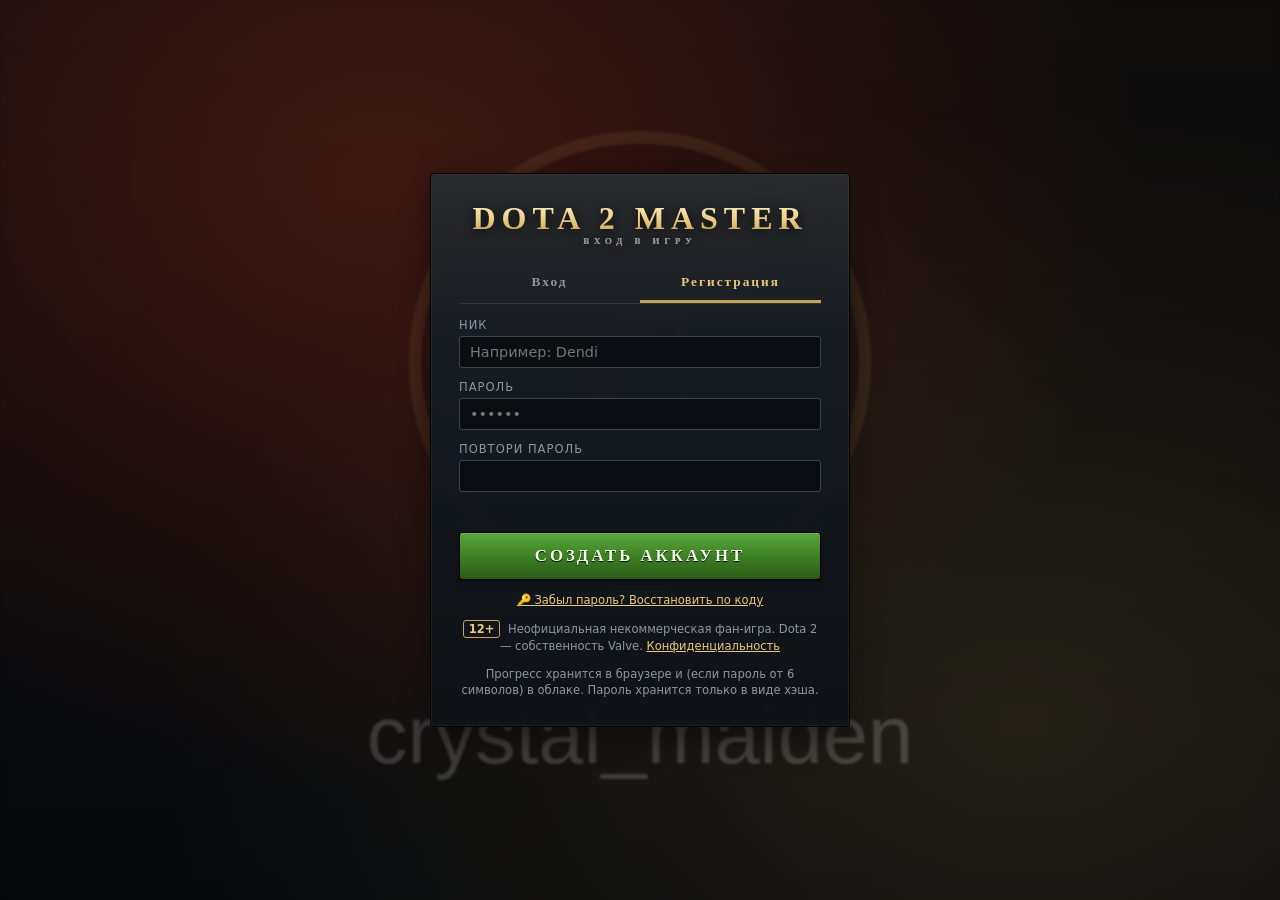
==== index.html @ 72a2ddfe "Add files via upload" ====
<!DOCTYPE html>
<html lang="ru">
<head>
<meta charset="UTF-8">
<meta name="viewport" content="width=device-width, initial-scale=1.0, viewport-fit=cover">
<meta name="referrer" content="no-referrer">
<meta http-equiv="Content-Security-Policy" content="default-src 'self'; script-src 'self'; style-src 'self' 'unsafe-inline' https://fonts.googleapis.com; font-src 'self' https://fonts.gstatic.com data:; img-src 'self' data: blob: https:; media-src 'self' data: blob: https:; connect-src 'self' https://*.googleapis.com https://*.firebasedatabase.app https://*.firebaseio.com; frame-src https://open.spotify.com; worker-src 'self'; manifest-src 'self'; base-uri 'self'; form-action 'self'; object-src 'none'">
<title>Dota 2 Master — фан-игра по Dota 2: герои, арена, слоты, PvP</title>
<meta name="description" content="Бесплатная браузерная фан-игра по Dota 2: прокачивай героев на рулетке, собирай скины и снаряжение, проходи арену из 100 уровней, сражайся в PvP и выполняй задания сезона. Без доната.">
<meta name="theme-color" content="#0b0e12">
<meta name="color-scheme" content="dark">
<link rel="icon" type="image/svg+xml" href="favicon.svg">
<link rel="icon" type="image/png" sizes="32x32" href="favicon-32.png">
<link rel="icon" type="image/png" sizes="192x192" href="icon-192.png">
<link rel="apple-touch-icon" href="icon-192.png">
<link rel="canonical" href="https://dota2masterr.github.io/dota2-master/">
<meta property="og:type" content="website">
<meta property="og:site_name" content="Dota 2 Master">
<meta property="og:title" content="Dota 2 Master — фан-игра по Dota 2">
<meta property="og:description" content="Герои, арена на 100 уровней, слоты, Invoker Game, PvP и сезоны. Бесплатно, прямо в браузере.">
<meta property="og:image" content="https://dota2masterr.github.io/dota2-master/og-image.png">
<meta property="og:image:width" content="1200">
<meta property="og:image:height" content="630">
<meta property="og:url" content="https://dota2masterr.github.io/dota2-master/">
<meta property="og:locale" content="ru_RU">
<meta name="twitter:card" content="summary_large_image">
<meta name="twitter:image" content="https://dota2masterr.github.io/dota2-master/og-image.png">
<link rel="preconnect" href="https://fonts.googleapis.com">
<link href="https://fonts.googleapis.com/css2?family=Cinzel:wght@500;700;900&family=Roboto+Condensed:wght@400;500;700&display=swap" rel="stylesheet">
<link rel="stylesheet" href="css/style.css">
</head>
<body data-tab="home">

<!-- ============ AUTH ============ -->
<div class="auth" id="auth">
  <div class="auth-heroes" id="auth-heroes"></div>
  <div class="auth-box panel">
    <div class="logo-big"><div class="logo-text">DOTA 2 MASTER<small>ВХОД В ИГРУ</small></div></div>
    <div class="auth-tabs">
      <button id="at-login" class="active" data-click="authMode('login')">Вход</button>
      <button id="at-reg" data-click="authMode('register')">Регистрация</button>
    </div>
    <form data-submit="authSubmit(event)">
      <div class="field"><label>Ник</label><input type="text" id="auth-nick" maxlength="20" autocomplete="username" placeholder="Например: Dendi"></div>
      <div class="field"><label>Пароль</label><input type="password" id="auth-pass" maxlength="64" autocomplete="current-password" placeholder="••••••"></div>
      <div class="field" id="auth-pass2-f" style="display:none"><label>Повтори пароль</label><input type="password" id="auth-pass2" maxlength="64" autocomplete="new-password"></div>
      <div class="auth-err" id="auth-err"></div>
      <button class="btn green big" style="width:100%" type="submit" id="auth-btn">ИГРАТЬ</button>
    </form>
    <div class="auth-note" id="auth-accounts"></div>
    <div class="auth-note"><a href="#" data-click="openRecovery()">🔑 Забыл пароль? Восстановить по коду</a></div>
    <div class="auth-note"><span class="age">12+</span> Неофициальная некоммерческая фан-игра. Dota 2 — собственность Valve. <a href="privacy.html" target="_blank" rel="noopener">Конфиденциальность</a></div>
    <div class="auth-note">Прогресс хранится в браузере и (если пароль от 6 символов) в облаке. Пароль хранится только в виде хэша.</div>
  </div>
</div>

<!-- ============ TOP NAV ============ -->
<div class="topnav">
  <div class="wrap">
    <div class="logo" data-click="switchTab('home')"><div class="logo-mark">D</div><div class="logo-text">DOTA 2 MASTER<small>FAN GAME</small></div></div>
    <nav class="nav" id="nav">
      <button data-tab="home" data-click="switchTab('home')">Главная</button>
      <button data-tab="heroes" data-click="switchTab('heroes')">Герои</button>
      <button data-tab="slots" data-click="switchTab('slots')">Слоты</button>
      <button data-tab="collection" data-click="switchTab('collection')">Арсенал</button>
      <button data-tab="upgrade" data-click="switchTab('upgrade')">Апгрейдер</button>
      <button data-tab="arena" data-click="switchTab('arena')">Арена</button>
      <button data-tab="rogue" data-click="switchTab('rogue')">Путь Древнего</button>
      <button data-tab="invoker" data-click="switchTab('invoker')">Invoker Game</button>
      <button data-tab="quests" data-click="switchTab('quests')">Задания</button>
      <button data-tab="chests" data-click="switchTab('chests')">Сундуки</button>
      <button data-tab="games" data-click="switchTab('games')">Мини-игры</button>
      <button data-tab="online" data-click="switchTab('online')">Онлайн</button>
    </nav>
    <div class="userbox">
      <div class="cur-chip" title="Кристаллы" id="gems-chip"></div>
      <div class="profile-chip" data-click="openProfile()" title="Профиль">
        <img id="pc-img" alt="">
        <div><div class="nick" id="pc-nick">—</div><div class="lvl" id="pc-sub">профиль</div></div>
      </div>
    </div>
  </div>
</div>
<div class="subbar">
  <div class="wrap">
    <div class="stat">⚔ Сила стака <b id="st-stack">0</b></div>
    <div class="stat">Σ Сила всех <b id="st-power">0</b></div>
    <div class="stat">🎨 Предметов <b id="st-items">0</b></div>
    <div class="stat">🎰 Круток <b id="st-spins">0</b></div>
    <div class="stat">🏟 Арена <b id="st-arena">1</b>/100</div>
    <div class="spacer"></div>
    <button class="btn gold sm" id="free-btn" data-click="freeGems()">+500</button>
    <div class="seg" title="Скорость анимаций"><button id="spd-slow" data-click="setSpeed('slow')">🐢 Медленно</button><button id="spd-fast" data-click="setSpeed('fast')">⚡ Быстро</button></div>
    <button class="btn ghost sm" data-click="upgradeAll()" title="Все герои +1 уровень">⬆ Улучшить всех</button>
    <button class="btn ghost sm" data-click="refreshUI()" title="Обновить">🔄</button>
    <button class="btn ghost sm" id="install-btn" style="display:none" data-click="installApp()" title="Установить как приложение">📱</button>
    <button class="btn ghost sm" data-click="openSettings()" title="Настройки">⚙</button>
  </div>
</div>

<div class="wrap">
<!-- ============ HOME ============ -->
<section class="tab" id="tab-home">
  <div id="hod-home"></div>
  <div class="hero-banner">
    <div class="bg-heroes" id="home-heroes"></div>
    <div class="txt">
      <h1>DOTA 2 MASTER</h1>
      <p>Качай героев на рулетке, выбивай скины и снаряжение в четырёх слот-машинах, улучшай предметы и проведи свою команду через <b>100 уровней арены</b> — от верхнего лайна до мида.</p>
      <button class="btn green big" data-click="switchTab('arena')">В БОЙ</button>
      <button class="btn ghost" style="margin-left:6px" data-click="switchTab('heroes')">Герои</button>
    </div>
  </div>
  <div class="home-grid">
    <div class="panel home-card" data-click="switchTab('heroes')"><div class="ic">🎯</div><h3>Герои</h3><p>Рулетка улучшений. Чем выше уровень героя — тем дороже крутка.</p></div>
    <div class="panel home-card" data-click="switchTab('slots')"><div class="ic">🎰</div><h3>Слоты</h3><p>Immortal Slot 3, Arcana Slot 5, Cosmetic Slot 3 и Cosmetic Slot 5.</p></div>
    <div class="panel home-card" data-click="switchTab('collection')"><div class="ic">🎨</div><h3>Арсенал</h3><p>Скины и снаряжение с wiki.cs.money. Сортировка, продажа, экипировка.</p></div>
    <div class="panel home-card" data-click="switchTab('upgrade')"><div class="ic">🔧</div><h3>Апгрейдер</h3><p>Рискни предметом ради редкости выше. Доноры повышают шанс.</p></div>
    <div class="panel home-card" data-click="switchTab('arena')"><div class="ic">⚔️</div><h3>Арена</h3><p>All Pick: главный герой + 4 сильнейших. Цепочки волн, 4 локации.</p></div>
    <div class="panel home-card" data-click="switchTab('quests')"><div class="ic">📜</div><h3>Задания</h3><p>Ежедневные задания, награда за вход и 25 достижений.</p></div>
    <div class="panel home-card" data-click="switchTab('invoker')"><div class="ic">🔮</div><h3>Invoker Game</h3><p>Quas · Wex · Exort. Собери 10 заклинаний на скорость.</p></div>
  </div>
  <div class="sec-title">Профиль</div>
  <div class="panel panel-b" id="home-profile"></div>
  <div class="sec-title">Статистика</div>
  <div class="panel panel-b" id="home-stats"></div>
</section>

<!-- ============ HEROES ============ -->
<section class="tab" id="tab-heroes">
  <div class="heroes-layout">
    <div class="panel">
      <div class="panel-h"><h2>Выбери героя</h2><span class="muted" id="hero-count" style="font-size:.8rem"></span></div>
      <div class="panel-b">
        <div id="hod-heroes"></div>
        <div class="attr-filter" id="attr-filter"></div>
        <div class="heroes-scroll" id="heroes-list"></div>
      </div>
    </div>
    <div class="panel roulette-panel">
      <div class="panel-h" style="width:calc(100% + 32px);margin:-16px -16px 10px"><h2>Рулетка улучшений</h2></div>
      <div class="sel-preview" id="sel-preview"><div class="muted" style="width:100%">Выбери героя слева</div></div>
      <div class="wheel-wrap" id="hero-wheel"></div>
      <div class="batch">Круток подряд:
        <select id="spin-count"><option value="1">1</option><option value="3">3</option><option value="5">5</option><option value="10">10</option></select>
      </div>
      <button class="btn green big" id="spin-btn" disabled data-click="spinHero()">КРУТИТЬ</button>
      <div class="cost-line">Цена крутки: <b id="spin-cost">—</b> · <span id="spin-status">или <kbd>Пробел</kbd></span></div>
      <div class="log" id="hero-log"></div>
    </div>
  </div>
</section>

<!-- ============ SLOTS ============ -->
<section class="tab" id="tab-slots">
  <div class="cur-warn">🎮 Ставки, слоты и сундуки — только на игровую валюту. Кристаллы нельзя купить за деньги или вывести. <b>12+</b></div>
  <div class="subtabs" id="slot-subtabs"></div>
  <div id="slot-machine-host"></div>
</section>

<!-- ============ COLLECTION ============ -->
<section class="tab" id="tab-collection">
  <div class="coll-stats">
    <div class="panel cstat"><div class="n" id="c-total">0</div><div class="l">Всего предметов</div></div>
    <div class="panel cstat"><div class="n" id="c-skins">0</div><div class="l">Скинов</div></div>
    <div class="panel cstat"><div class="n" id="c-eq">0</div><div class="l">Снаряжения</div></div>
    <div class="panel cstat"><div class="n" id="c-arcana" style="color:#ade55c">0</div><div class="l">Arcana</div></div>
    <div class="panel cstat"><div class="n" id="c-value">0</div><div class="l">Стоимость</div></div>
  </div>
  <div class="sec-title">Экипировка героя <span class="muted" style="font-size:.7rem;letter-spacing:0;text-transform:none;font-family:'Roboto Condensed'">снаряжение надевается только на своего героя</span></div>
  <div class="panel panel-b" id="loadout-box"></div>
  <div class="panel toolbar coll-eq-tools"><button class="btn gold sm" data-click="equipBestAll()">⚡ Надеть лучшее всем</button><label class="chk"><input type="checkbox" id="auto-eq" data-change="toggleAutoEquip(this)"> Надевать новое автоматически</label></div>
  <div class="panel toolbar">
    <label>Тип</label>
    <div class="seg" id="f-type"><button data-v="all" class="active">Все</button><button data-v="skin">Скины</button><button data-v="eq">Снаряжение</button></div>
    <label>Сортировка</label>
    <select id="f-sort">
      <option value="rdesc">По редкости ↓</option><option value="rasc">По редкости ↑</option>
      <option value="type">По типу</option><option value="new">Сначала новые</option><option value="hero">По герою</option><option value="name">По названию</option>
    </select>
    <label>Слот</label>
    <select id="f-slot"></select>
    <label>Герой</label>
    <select id="f-equip-hero" style="max-width:170px"></select>
    <label class="chk"><input type="checkbox" id="f-hero-only"> только его предметы</label>
    <div class="spacer"></div>
    <button class="btn sm" data-click="sellVisible()">Продать видимые</button>
    <button class="btn red sm" data-click="sellCommons()">Продать Common</button>
  </div>
  <div class="chips" id="f-rarity" style="margin-bottom:10px"></div>
  <div class="inv-grid" id="inv-grid"></div>
  <div class="empty" id="inv-empty">Пусто. Крути слоты и рулетку, проходи арену!</div>
</section>

<!-- ============ UPGRADER ============ -->
<section class="tab" id="tab-upgrade">
  <p class="muted" style="text-align:center;margin-bottom:12px">Выбери <b style="color:var(--gold2)">основной предмет</b> и до 4 <b>доноров</b> (Shift+клик) — доноры сгорают и повышают шанс. <span style="color:var(--danger)">При провале основной предмет уничтожается.</span></p>
  <div class="ug-layout">
    <div class="panel panel-b">
      <h3 class="cinzel" style="color:var(--gold2);letter-spacing:2px;margin-bottom:8px">Основной предмет</h3>
      <div class="slotbox" id="ug-main"><span>Кликни предмет в инвентаре ниже</span></div>
      <h3 class="cinzel" style="color:var(--gold2);letter-spacing:2px;margin:12px 0 4px">Доноры <span class="muted" style="font-size:.75rem">(макс. 4)</span></h3>
      <div class="fuel-row" id="ug-fuel"></div>
      <div class="ug-stats"><div>Шанс<b id="ug-chance">—</b></div><div>Цена<b id="ug-cost">—</b></div><div>Результат<b id="ug-next">—</b></div></div>
      <button class="btn green big" id="ug-btn" style="width:100%;margin-top:12px" disabled data-click="spinUpgrade()">АПГРЕЙД</button>
      <button class="btn ghost" style="width:100%;margin-top:6px" data-click="clearUpgrade()">Очистить</button>
    </div>
    <div class="panel panel-b" style="text-align:center">
      <h3 class="cinzel" style="color:var(--gold2);letter-spacing:2px">Колесо апгрейда</h3>
      <div class="wheel-wrap small" id="ug-wheel"></div>
      <div class="ug-result" id="ug-result">Выбери предмет</div>
    </div>
  </div>
  <div class="sec-title">Инвентарь <span class="muted" style="font-size:.7rem;letter-spacing:0;text-transform:none;font-family:'Roboto Condensed'">клик — основной · Shift+клик — донор</span></div>
  <div class="chips" id="ug-filter" style="margin-bottom:8px"></div>
  <div class="inv-grid" id="ug-grid"></div>
</section>

<!-- ============ ARENA ============ -->
<section class="tab" id="tab-arena">
  <div class="arena-top">
    <div class="panel allpick">
      <div class="allpick-head"><span class="rad">THE RADIANT</span><span class="ap">ALL PICK</span><span class="dir">THE DIRE</span></div>
      <div class="pick-row" id="pick-row"></div>
      <div class="pick-ctrl">
        <label class="muted" style="font-size:.8rem">Главный герой:</label>
        <select id="main-hero" style="max-width:220px" data-change="setMainHero(this.value)"></select>
        <button class="btn sm gold" data-click="openStackPicker()">🧩 Свой стак</button>
        <div class="spacer" style="flex:1"></div>
        <div>Сила стака: <span class="stack-power" id="stack-power">0</span></div>
      </div>
      <div class="muted" style="font-size:.75rem;padding:0 12px 12px">Команда = главный герой + 4 самых сильных, или твой собственный стак (кнопка «Свой стак» или нажми на героя). В бою учитывается только мощь этих пятерых.</div>
    </div>
    <div class="panel panel-b">
      <div class="loc-tabs" id="loc-tabs"></div>
      <div class="levels-grid" id="levels-grid"></div>
    </div>
  </div>
  <div class="panel level-info" id="level-info"></div>
  <div class="arena-extra">
    <div class="panel"><div class="panel-h"><h3>Лавка · предметы главного героя</h3></div><div class="panel-b" id="shop-box"></div></div>
    <div>
      <div class="panel" style="margin-bottom:14px"><div class="panel-h"><h3>Рошан</h3></div><div class="panel-b" id="roshan-box"></div></div>
      <div class="panel" style="margin-bottom:14px"><div class="panel-h"><h3>🤝 Пати-боссы (кооп вдвоём)</h3></div><div class="panel-b" id="coop-box"></div></div>
      <div class="panel" style="margin-bottom:14px"><div class="panel-h"><h3>Файты</h3></div><div class="panel-b" id="fights-box"></div></div>
      <div class="panel"><div class="panel-h"><h3>Синергии стака</h3></div><div class="panel-b" id="syn-box"></div></div>
    </div>
  </div>
  <div class="sec-title">Журнал боёв</div>
  <div class="panel panel-b log" id="arena-log" style="max-height:180px;margin:0"></div>
</section>

<!-- ============ INVOKER ============ -->
<section class="tab" id="tab-invoker">
  <div class="inv-wrap">
    <div class="panel panel-b">
      <div style="display:flex;justify-content:space-between;align-items:center;flex-wrap:wrap;gap:8px;margin-bottom:12px">
        <div class="seg"><button id="im-tutorial" data-click="invSetMode('tutorial')">Tutorial</button><button id="im-race" data-click="invSetMode('race')">Race</button><button id="im-infinite" data-click="invSetMode('infinite')">Infinite</button><button id="im-survival" data-click="invSetMode('survival')">Выживание</button></div>
        <div style="font-size:.9rem" class="muted">Время <b id="inv-timer" style="color:var(--gold2)">0.00</b>s · Верно <b id="inv-ok" style="color:var(--ok)">0</b> · Ошибки <b id="inv-miss" style="color:var(--danger)">0</b> · Рекорд <b id="inv-best" style="color:#bfe3ff">—</b></div>
      </div>
      <div class="inv-target">
        <div class="muted" style="font-size:.72rem;letter-spacing:2px;text-transform:uppercase">Цель</div>
        <img id="inv-spell-img" alt="">
        <div class="sn" id="inv-spell-name">—</div>
        <div class="muted" id="inv-spell-hint" style="font-size:.85rem">Нажми Start</div>
        <div class="inv-next" id="inv-next"></div>
      </div>
      <div class="orbs"><div class="orb" id="orb0"></div><div class="orb" id="orb1"></div><div class="orb" id="orb2"></div></div>
      <div class="invoked" id="invoked"><div class="slotx"></div><div class="slotx"></div></div>
      <div class="skillbar" id="skillbar"></div>
      <div style="display:flex;justify-content:center;gap:8px;flex-wrap:wrap">
        <button class="btn green" id="inv-start" data-click="invStart()">▶ Start</button>
        <button class="btn" data-click="invClear()">⌫ Очистить сферы</button>
        <button class="btn red" data-click="invStop()">Stop</button>
      </div>
      <div id="inv-feedback" style="text-align:center;min-height:28px;margin-top:10px;font-family:Cinzel;font-weight:700"></div>
      <div class="muted" style="text-align:center;font-size:.75rem">Клавиши <kbd>Q</kbd> <kbd>W</kbd> <kbd>E</kbd> <kbd>R</kbd> · Backspace — очистить · порядок сфер не важен</div>
    </div>
    <div class="sec-title">Рецепты</div>
    <div class="recipes" id="recipes"></div>
  </div>
</section>
<!-- ============ QUESTS ============ -->
<section class="tab" id="tab-quests"><div id="quests-host"></div></section>
<section class="tab" id="tab-chests"><div class="cur-warn">🎮 Ставки, слоты и сундуки — только на игровую валюту. Кристаллы нельзя купить за деньги или вывести. <b>12+</b></div><div id="event-host"></div><div id="chests-host"></div></section>
<section class="tab" id="tab-rogue"><div id="rogue-host"></div></section>
<section class="tab" id="tab-games"><div id="games-host"></div></section>
<section class="tab" id="tab-online"><div id="online-host"></div></section>
</div>

<div class="footer">
  <div class="legal"><span class="age">12+</span> Неофициальная фан-игра. Dota 2 и все связанные материалы — собственность Valve Corporation. Проект некоммерческий.</div>
  <div class="foot-links"><a href="#" data-click="openChangelog()">Что нового</a> · <a href="roadmap.html" target="_blank" rel="noopener">Роадмап</a> · <a href="privacy.html" target="_blank" rel="noopener">Конфиденциальность</a> · <a href="#" data-click="openBugReport()">Сообщить о баге</a> · <span id="app-ver"></span></div>
  <div class="muted" style="font-size:.72rem;margin-top:4px">Картинки: Steam CDN / wiki.cs.money. Если не грузятся — проверь интернет; иначе покажутся заглушки.</div>
</div>

<!-- overlays -->
<div class="hype" id="hype"><div class="ht" id="hype-text">НИШТЯК</div></div>
<div class="modal" id="modal"><div class="mbox panel"><div class="em" id="m-em">🎉</div><h3 id="m-title"></h3><p id="m-desc"></p><div class="btns" id="m-btns"></div></div></div>

<div class="battle" id="battle">
  <div class="bt-box">
    <div class="bt-head"><span style="color:var(--radiant)">RADIANT</span><div class="mid"><span id="bt-title">Уровень 1</span><small id="bt-sub"></small></div><span style="color:var(--dire)">DIRE</span></div>
    <div class="bt-stage" id="bt-stage">
      <div class="ground" id="bt-ground"></div>
      <div class="bt-queue" id="bt-queue"></div>
      <div class="bt-side left" id="bt-left"></div>
      <div class="bt-side right" id="bt-right"></div>
    </div>
    <div class="bt-ctrl" id="bt-ctrl"></div>
    <div class="bt-log" id="bt-log" aria-live="polite"></div>
    <div class="bt-foot"><div class="bt-status" id="bt-status">⚔</div><div class="bt-feed" id="bt-feed"></div><button class="btn sm" id="bt-skip" data-click="battleSkip()">Пропустить ⏩</button></div>
  </div>
</div>

<button class="music-fab" id="music-fab" data-click="toggleMusic()" title="Музыка Dota 2">♫</button>
<div class="music-panel panel" id="music-panel">
  <div class="panel-h"><h3>Саундтрек Dota 2</h3><span class="spacer" style="flex:1"></span><button class="btn ghost sm" data-click="toggleMusic()">✕</button></div>
  <div class="panel-b">
    <div id="music-embed"></div>
    <div class="muted" style="font-size:.72rem;margin-top:6px">The Dota 2 Official Soundtrack — Valve Studio Orchestra. Без входа в Spotify играют 30-секундные фрагменты.</div>
    <div style="display:flex;gap:6px;flex-wrap:wrap;margin-top:8px">
      <a class="btn sm" href="https://open.spotify.com/album/6fpvsv041NQCRMpxAvwgLI" target="_blank" rel="noopener">Spotify</a>
      <a class="btn sm" href="https://valvestudioorchestra.bandcamp.com" target="_blank" rel="noopener">Bandcamp</a>
      <a class="btn sm" href="https://store.steampowered.com/app/1241930/" target="_blank" rel="noopener">Steam</a>
      <label class="btn sm" style="cursor:pointer">Свой MP3<input type="file" accept="audio/*" style="display:none" data-change="playOwnTrack(this)"></label>
    </div>
    <audio id="own-audio" controls loop style="width:100%;margin-top:8px;display:none"></audio>
  </div>
</div>

<!-- Скрипты игры: порядок важен (каждый файл может пользоваться предыдущими). Новые файлы добавляй перед invoker.js -->
<script src="js/errors.js"></script>
<script src="js/version.js"></script>
<script src="js/intro.js"></script>
<script src="js/config.js"></script>
<script src="js/actions.js"></script>
<script src="js/data.js"></script>
<script src="js/data-abilities.js"></script>
<script src="js/data-sets.js"></script>
<script src="js/data-skills.js"></script>
<script src="js/data-talents.js"></script>
<script src="js/core.js"></script>
<script src="js/guard.js"></script>
<script src="js/heroes.js"></script>
<script src="js/skills.js"></script>
<script src="js/slots.js"></script>
<script src="js/collection.js"></script>
<script src="js/battle.js"></script>
<script src="js/arena.js"></script>
<script src="js/quests.js"></script>
<script src="js/arena-extras.js"></script>
<script src="js/fights.js"></script>
<script src="js/meta.js"></script>
<script src="js/textures.js"></script>
<script src="js/minigames.js"></script>
<script src="js/cloud.js"></script>
<script src="js/bots.js"></script>
<script src="js/coop.js"></script>
<script src="js/daily.js"></script>
<script src="js/progression.js"></script>
<script src="js/ui-fx.js"></script>
<script src="js/changelog.js"></script>
<script src="js/account.js"></script>
<script src="js/liveops.js"></script>
<script src="js/social.js"></script>
<script src="js/events.js"></script>
<script src="js/quality.js"></script>
<script src="js/rogue-data.js"></script>
<script src="js/rogue.js"></script>
<script src="js/rogue-ui.js"></script>
<script src="js/tower.js"></script>
<script src="js/tower-live.js"></script>
<script src="js/tower-meta.js"></script>
<script src="js/invoker.js"></script>
</body>
</html>
---- css/style.css ----
:root{
  --bg:#07090c; --panel:#141a21; --panel2:#0e1217; --line:#2a333d; --line2:#3a4552;
  --gold:#c8a45a; --gold2:#e8c77a; --gold3:#8a6d32; --red:#b8321f; --red2:#e0452f;
  --green:#4c9a2a; --green2:#6cc53f; --text:#dfe6ec; --muted:#8a96a3; --danger:#e05a4a; --ok:#7ad35a;
  --radiant:#3fbf4f; --dire:#d0402e;
}
*{margin:0;padding:0;box-sizing:border-box}
::-webkit-scrollbar{width:8px;height:8px}::-webkit-scrollbar-track{background:#0b0e12}::-webkit-scrollbar-thumb{background:#2c3540;border-radius:4px}::-webkit-scrollbar-thumb:hover{background:var(--gold3)}
body{font-family:'Roboto Condensed',system-ui,sans-serif;color:var(--text);background:var(--bg);min-height:100vh;
  background-image:radial-gradient(ellipse 70% 45% at 15% -10%,rgba(184,50,31,.28),transparent 70%),radial-gradient(ellipse 60% 40% at 90% 0%,rgba(200,164,90,.13),transparent 70%),radial-gradient(ellipse 80% 50% at 50% 115%,rgba(30,60,90,.25),transparent),linear-gradient(180deg,#07090c,#0c1015 50%,#07090c);background-attachment:fixed}
body::before{content:'';position:fixed;inset:0;pointer-events:none;z-index:0;opacity:.35;
  background-image:repeating-linear-gradient(45deg,rgba(255,255,255,.012) 0 2px,transparent 2px 6px)}
h1,h2,h3,.cinzel{font-family:'Cinzel',Georgia,serif}
a{color:var(--gold2)}
button{font-family:inherit}
.wrap{max-width:1320px;margin:0 auto;padding:0 14px;position:relative;z-index:1}
img.gem{width:22px;height:16px;object-fit:contain;vertical-align:-3px;margin-left:3px;filter:drop-shadow(0 0 4px rgba(120,200,255,.6))}
.gemv{white-space:nowrap}

/* ---------- TOP NAV (Dota dashboard) ---------- */
.topnav{position:sticky;top:0;z-index:50;background:linear-gradient(180deg,#1a2028 0%,#0f1318 100%);border-bottom:1px solid #000;box-shadow:0 1px 0 rgba(200,164,90,.25),0 8px 24px rgba(0,0,0,.6)}
.topnav .wrap{display:flex;align-items:center;gap:14px;flex-wrap:wrap;padding-top:8px}
.topnav .wrap>.logo{order:1}.topnav .wrap>.userbox{order:2;margin-left:auto}.topnav .wrap>.nav{order:3;flex:0 0 100%;border-top:1px solid rgba(255,255,255,.05)}
.logo{display:flex;align-items:center;gap:10px;cursor:pointer;flex-shrink:0}
.logo-mark{width:38px;height:38px;border-radius:6px;background:radial-gradient(circle at 35% 30%,#ff6a45,#a3200f 60%,#4a0b04);box-shadow:inset 0 0 0 2px rgba(0,0,0,.6),0 0 14px rgba(224,69,47,.55);display:grid;place-items:center;font-family:Cinzel;font-weight:900;color:#1a0602;font-size:1.25rem}
.logo-text{font-family:Cinzel;font-weight:900;font-size:1.25rem;letter-spacing:3px;line-height:1;
  background:linear-gradient(180deg,#fff2c9,#e8c77a 45%,#a5782c);-webkit-background-clip:text;background-clip:text;color:transparent;filter:drop-shadow(0 2px 6px rgba(0,0,0,.8))}
.logo-text small{display:block;font-size:.55rem;letter-spacing:5px;color:var(--muted);-webkit-text-fill-color:var(--muted);margin-top:3px}
.nav{display:flex;gap:2px;flex:1;overflow-x:auto;scrollbar-width:none}.nav::-webkit-scrollbar{display:none}
.nav button{background:none;border:none;color:#9aa6b2;font-family:Cinzel;font-weight:700;font-size:.76rem;letter-spacing:1px;text-transform:uppercase;padding:0 12px;height:42px;cursor:pointer;position:relative;white-space:nowrap;transition:color .15s}
.nav button:hover{color:#fff}
.nav button.active{color:var(--gold2);text-shadow:0 0 12px rgba(232,199,122,.45)}
.nav button.active::after{content:'';position:absolute;left:10px;right:10px;bottom:0;height:3px;background:linear-gradient(90deg,transparent,var(--gold2),transparent);box-shadow:0 0 10px var(--gold)}
.userbox{display:flex;align-items:center;gap:10px;flex-shrink:0}
.cur-chip{display:flex;align-items:center;gap:6px;background:linear-gradient(180deg,#0b0e12,#151b22);border:1px solid var(--line);border-radius:4px;padding:6px 10px;font-weight:700;color:#bfe3ff;font-size:.95rem}
.cur-chip.pw{color:var(--gold2)}
.profile-chip{display:flex;flex-shrink:0;max-height:48px;align-items:center;gap:8px;cursor:pointer;padding:4px 8px 4px 4px;border:1px solid var(--line);border-radius:4px;background:#0d1116}
.profile-chip:hover{border-color:var(--gold3)}
.profile-chip img{width:44px;height:25px;object-fit:cover;border-radius:2px;border:1px solid var(--gold3)}
.profile-chip .nick{font-weight:700;color:#fff;max-width:120px;overflow:hidden;text-overflow:ellipsis;white-space:nowrap}
.profile-chip .lvl{font-size:.7rem;color:var(--muted)}

.subbar{position:relative;z-index:1;background:rgba(10,13,17,.7);border-bottom:1px solid #1d242c}
.subbar .wrap{display:flex;align-items:center;gap:8px;flex-wrap:wrap;padding:8px 14px}
.stat{display:flex;align-items:center;gap:6px;font-size:.8rem;color:var(--muted);padding:4px 10px;border-right:1px solid #1d242c}
.stat b{color:var(--text);font-size:.95rem}
.spacer{flex:1}

/* ---------- Buttons ---------- */
.btn{border:1px solid #000;border-radius:3px;padding:8px 16px;cursor:pointer;font-family:'Roboto Condensed';font-weight:700;letter-spacing:.8px;text-transform:uppercase;font-size:.78rem;color:#e6ecf2;
  background:linear-gradient(180deg,#3a4552,#232b34);box-shadow:inset 0 1px 0 rgba(255,255,255,.12),0 2px 6px rgba(0,0,0,.5);transition:filter .12s,transform .12s}
.btn:hover:not(:disabled){filter:brightness(1.18)}
.btn:active:not(:disabled){transform:translateY(1px)}
.btn:disabled{opacity:.45;cursor:not-allowed}
.btn.green{background:linear-gradient(180deg,#5aa83a 0%,#3b7d22 55%,#2a5c18 100%);color:#f2ffe8;text-shadow:0 1px 1px #000}
.btn.red{background:linear-gradient(180deg,#d4462f,#9b2a19 60%,#6e1c10);color:#fff3ef}
.btn.gold{background:linear-gradient(180deg,#f1d48a,#c8a45a 55%,#8a6d32);color:#1c1406}
.btn.ghost{background:transparent;border:1px solid var(--line2);box-shadow:none;color:var(--muted)}
.btn.ghost:hover{color:var(--gold2);border-color:var(--gold3)}
.btn.ghost.active{color:var(--gold2);border-color:var(--gold);background:rgba(200,164,90,.1)}
.btn.big{font-family:Cinzel;font-size:1.05rem;letter-spacing:3px;padding:13px 38px}
.btn.sm{padding:5px 10px;font-size:.7rem}
.seg{display:inline-flex;border:1px solid var(--line2);border-radius:3px;overflow:hidden}
.seg button{background:#10151b;border:none;color:var(--muted);padding:6px 10px;font-size:.72rem;font-weight:700;letter-spacing:.5px;text-transform:uppercase;cursor:pointer}
.seg button.active{background:linear-gradient(180deg,#3a3020,#251e12);color:var(--gold2)}
select,input[type=text],input[type=password],input[type=number]{background:#0a0d11;border:1px solid var(--line2);color:var(--text);border-radius:3px;padding:7px 10px;font-family:inherit;font-size:.9rem}
select:focus,input:focus{outline:none;border-color:var(--gold3);box-shadow:0 0 0 2px rgba(200,164,90,.15)}

/* ---------- Panels ---------- */
.panel{background:linear-gradient(180deg,rgba(26,32,40,.96),rgba(14,18,23,.97));border:1px solid #000;box-shadow:inset 0 0 0 1px rgba(255,255,255,.05),0 10px 30px rgba(0,0,0,.45);border-radius:4px;position:relative}
.panel::before{content:'';position:absolute;inset:0;border-radius:4px;pointer-events:none;background:linear-gradient(180deg,rgba(200,164,90,.08),transparent 30%)}
.panel-h{display:flex;align-items:center;gap:10px;padding:10px 14px;border-bottom:1px solid #000;box-shadow:0 1px 0 rgba(255,255,255,.04);background:linear-gradient(180deg,rgba(255,255,255,.04),transparent)}
.panel-h h2,.panel-h h3{font-size:.95rem;letter-spacing:2px;color:var(--gold2);text-transform:uppercase}
.panel-b{padding:14px}
.sec-title{font-family:Cinzel;font-weight:700;color:var(--gold2);letter-spacing:3px;text-transform:uppercase;font-size:1.15rem;margin:18px 0 10px;display:flex;align-items:center;gap:10px}
.sec-title::after{content:'';flex:1;height:1px;background:linear-gradient(90deg,var(--gold3),transparent)}
.muted{color:var(--muted)}
.tab{display:none;position:relative;z-index:1;padding:14px 0 30px;animation:fade .25s ease}
.tab.active{display:block}
@keyframes fade{from{opacity:0;transform:translateY(5px)}to{opacity:1;transform:none}}
.subtabs{display:flex;gap:4px;flex-wrap:wrap;margin-bottom:14px;border-bottom:1px solid var(--line)}
.subtabs button{background:none;border:none;border-bottom:3px solid transparent;color:var(--muted);font-family:Cinzel;font-weight:700;letter-spacing:1.5px;padding:10px 16px;cursor:pointer;font-size:.85rem;text-transform:uppercase;margin-bottom:-1px}
.subtabs button:hover{color:#fff}
.subtabs button.active{color:var(--gold2);border-bottom-color:var(--gold)}

/* ---------- HOME ---------- */
.hero-banner{position:relative;overflow:hidden;border-radius:4px;border:1px solid #000;min-height:260px;display:flex;align-items:flex-end;padding:28px;
  background:radial-gradient(ellipse at 70% 40%,rgba(224,69,47,.35),transparent 60%),linear-gradient(120deg,#120a08,#1d1310 50%,#0b0d12)}
.hero-banner .bg-heroes{position:absolute;right:0;top:0;bottom:0;display:flex;gap:0;opacity:.9;mask-image:linear-gradient(90deg,transparent,#000 35%)}
.hero-banner .bg-heroes img{height:100%;width:auto;object-fit:cover;filter:saturate(1.1) contrast(1.05)}
.hero-banner .txt{position:relative;max-width:560px}
.hero-banner h1{font-size:clamp(2rem,5vw,3.4rem);letter-spacing:6px;line-height:1;background:linear-gradient(180deg,#fff2c9,#e8c77a 45%,#9a6c25);-webkit-background-clip:text;background-clip:text;color:transparent;filter:drop-shadow(0 4px 12px #000)}
.hero-banner p{margin:12px 0 18px;color:#cfd7df;line-height:1.5;text-shadow:0 1px 3px #000}
.home-grid{display:grid;grid-template-columns:repeat(auto-fit,minmax(230px,1fr));gap:12px;margin-top:14px}
.home-card{cursor:pointer;padding:16px;transition:transform .15s}
.home-card:hover{transform:translateY(-3px)}
.home-card .ic{font-size:1.7rem}
.home-card h3{color:var(--gold2);font-size:1rem;letter-spacing:2px;margin:6px 0}
.home-card p{color:var(--muted);font-size:.85rem;line-height:1.4}

/* ---------- HEROES TAB ---------- */
.heroes-layout{display:grid;grid-template-columns:1fr 400px;gap:14px}
@media(max-width:1000px){.heroes-layout{grid-template-columns:1fr}}
.attr-filter{display:flex;gap:6px;flex-wrap:wrap;margin-bottom:10px;align-items:center}
.attr-btn{display:flex;align-items:center;gap:6px;background:#0f1419;border:1px solid var(--line);border-radius:3px;color:var(--muted);padding:6px 10px;cursor:pointer;font-weight:700;font-size:.78rem;letter-spacing:.5px;text-transform:uppercase}
.attr-btn img{width:20px;height:20px}
.attr-btn.active{color:#fff;border-color:var(--gold3);background:linear-gradient(180deg,#2a2418,#14110b)}
.attr-group{margin-bottom:12px}
.attr-head{display:flex;align-items:center;gap:8px;font-family:Cinzel;font-weight:700;letter-spacing:2px;font-size:.85rem;text-transform:uppercase;margin:6px 0 8px}
.attr-head img{width:24px;height:24px}
.heroes-scroll{max-height:720px;overflow-y:auto;padding-right:6px}
.hero-grid{display:grid;grid-template-columns:repeat(auto-fill,minmax(96px,1fr));gap:6px}
.hcard{position:relative;cursor:pointer;border:1px solid #000;background:#0b0e12;transition:transform .15s,box-shadow .15s;overflow:hidden;border-radius:2px}
.hcard img{width:100%;aspect-ratio:16/9;object-fit:cover;display:block;filter:saturate(.9)}
.hcard:hover{transform:scale(1.06);z-index:2;box-shadow:0 0 0 1px var(--gold),0 6px 18px rgba(0,0,0,.7)}
.hcard:hover img{filter:saturate(1.15) brightness(1.1)}
.hcard.selected{box-shadow:0 0 0 2px var(--gold2),0 0 18px rgba(232,199,122,.5)}
.hcard .hinfo{position:absolute;left:0;right:0;bottom:0;padding:10px 4px 2px;background:linear-gradient(0deg,rgba(0,0,0,.92),transparent);font-size:.66rem;display:flex;justify-content:space-between;align-items:flex-end}
.hcard .hname{font-weight:700;white-space:nowrap;overflow:hidden;text-overflow:ellipsis;max-width:62%}
.hcard .hlvl{color:var(--gold2);font-weight:700}
.hcard .tier{position:absolute;inset:0;pointer-events:none;border:2px solid transparent}
.tier-1{border-color:#5e98d9!important}.tier-2{border-color:#4b69ff!important}.tier-3{border-color:#8847ff!important;box-shadow:inset 0 0 10px rgba(136,71,255,.5)}
.tier-4{border-color:#e4ae39!important;box-shadow:inset 0 0 12px rgba(228,174,57,.5)}.tier-5{border-color:#ade55c!important;box-shadow:inset 0 0 14px rgba(173,229,92,.55);animation:tierglow 2s infinite}
@keyframes tierglow{50%{box-shadow:inset 0 0 22px rgba(173,229,92,.9)}}
.hcard .mainstar{position:absolute;top:2px;left:3px;font-size:.75rem;filter:drop-shadow(0 0 3px #000)}

.roulette-panel{padding:16px;display:flex;flex-direction:column;align-items:center;text-align:center}
.sel-preview{display:flex;align-items:center;gap:12px;width:100%;min-height:84px;margin-bottom:6px}
.sel-preview img{width:64px;height:84px;object-fit:cover;border:1px solid var(--gold3);border-radius:2px;box-shadow:0 0 14px rgba(200,164,90,.25)}
.sel-preview .meta{text-align:left;flex:1}
.sel-preview .nm{font-family:Cinzel;font-weight:700;font-size:1.1rem;color:#fff}
.sel-preview .sub{font-size:.8rem;color:var(--muted);margin-top:2px}
.xpbar{height:6px;background:#0a0d11;border:1px solid #000;margin-top:6px;border-radius:3px;overflow:hidden}
.xpbar>div{height:100%;background:linear-gradient(90deg,var(--gold3),var(--gold2))}

/* ---------- SVG WHEELS ---------- */
.wheel-wrap{position:relative;width:320px;height:320px;margin:10px auto 14px;max-width:88vw;aspect-ratio:1}
.wheel-wrap.small{width:280px;height:280px}
.wheel-rot{position:absolute;inset:0;will-change:transform}
.wheel-rot svg,.wheel-static svg{width:100%;height:100%;display:block}
.wheel-static{position:absolute;inset:0;pointer-events:none}
.wheel-pointer{position:absolute;left:50%;top:-6px;transform:translateX(-50%);z-index:5;width:34px;height:46px;filter:drop-shadow(0 4px 6px rgba(0,0,0,.8))}
.wheel-pointer.tick{animation:ptick .12s ease}
@keyframes ptick{50%{transform:translateX(-50%) rotate(-14deg)}}
.bulb{animation:bulb 1s steps(2) infinite}
.bulb.alt{animation-delay:.5s}
.wheel-wrap.spinning .bulb{animation-duration:.25s}
@keyframes bulb{0%{opacity:1}50%{opacity:.25}}
.wheel-glow{position:absolute;inset:-14px;border-radius:50%;background:conic-gradient(from 0deg,rgba(232,199,122,.0),rgba(232,199,122,.35),rgba(224,69,47,.25),rgba(232,199,122,0),rgba(232,199,122,.35),rgba(232,199,122,0));filter:blur(10px);animation:spinslow 8s linear infinite;z-index:-1}
.wheel-wrap.spinning .wheel-glow{animation-duration:1.5s}
@keyframes spinslow{to{transform:rotate(360deg)}}
.cost-line{margin-top:8px;font-size:.85rem;color:var(--muted)}
.cost-line b{color:#bfe3ff}
.batch{display:flex;align-items:center;gap:8px;margin:4px 0 10px;font-size:.8rem;color:var(--muted)}
.log{margin-top:10px;width:100%;max-height:120px;overflow-y:auto;font-size:.75rem;text-align:left;border-top:1px solid var(--line);padding-top:6px}
.log div{padding:2px 0;border-bottom:1px solid rgba(255,255,255,.03);color:var(--muted)}
.log .win{color:var(--ok)}.log .lose{color:var(--danger)}.log .gold{color:#bfe3ff}
kbd{background:#1a2027;border:1px solid var(--line2);border-radius:3px;padding:0 5px;font-family:monospace;color:var(--gold2);font-size:.75rem}

/* ---------- SLOTS ---------- */
.slot-machine{max-width:760px;margin:0 auto;padding:22px 20px 18px;border-radius:14px;position:relative;text-align:center}
.slot-machine .sm-title{font-family:Cinzel;font-weight:900;letter-spacing:5px;font-size:1.5rem;text-transform:uppercase;margin-bottom:4px}
.slot-machine .sm-sub{font-size:.78rem;color:var(--muted);margin-bottom:12px}
.reels{display:grid;gap:8px;padding:12px;border-radius:8px;background:#05070a;box-shadow:inset 0 0 30px #000;position:relative}
.reel{height:132px;overflow:hidden;border-radius:6px;background:#0c1015;position:relative;border:1px solid #000;box-shadow:inset 0 0 18px rgba(0,0,0,.9)}
.reel::before,.reel::after{content:'';position:absolute;left:0;right:0;height:24px;z-index:2;pointer-events:none}
.reel::before{top:0;background:linear-gradient(180deg,rgba(0,0,0,.85),transparent)}
.reel::after{bottom:0;background:linear-gradient(0deg,rgba(0,0,0,.85),transparent)}
.reel-inner{position:absolute;left:0;right:0;top:0}
.ritem{height:132px;display:flex;flex-direction:column;align-items:center;justify-content:center;gap:4px;padding:6px;border-bottom:1px solid #151b22}
.ritem img{width:100%;height:92px;object-fit:contain;filter:drop-shadow(0 4px 6px rgba(0,0,0,.6))}
.ritem.hero img{object-fit:cover;object-position:top;border-radius:3px}
.ritem .rn{font-size:.62rem;font-weight:700;letter-spacing:1px;text-transform:uppercase;padding:1px 6px;border-radius:2px;color:#0b0e12}
.reel.win-reel{box-shadow:inset 0 0 18px rgba(0,0,0,.9),0 0 0 2px var(--gold2),0 0 20px rgba(232,199,122,.6)}
.payline{position:absolute;left:6px;right:6px;top:50%;height:2px;transform:translateY(-50%);z-index:3;pointer-events:none;opacity:.6}
.bet-row{display:flex;align-items:center;justify-content:center;gap:6px;margin-top:14px;flex-wrap:wrap}
.bet-row input{width:110px;text-align:center;font-weight:700;color:#bfe3ff;font-size:1.05rem}
.last-win{min-height:26px;margin-top:10px;font-family:Cinzel;font-weight:700;letter-spacing:1px;color:var(--ok)}
.last-win.lose{color:var(--danger)}
.paytable{margin-top:14px;padding:10px 12px;border-radius:6px;text-align:left;background:rgba(0,0,0,.35)}
.paytable h4{font-family:Cinzel;letter-spacing:2px;text-align:center;margin-bottom:8px;font-size:.85rem}
.paygrid{display:grid;grid-template-columns:1fr 1fr;gap:4px 16px;font-size:.78rem;color:#c3ccd5}
.paygrid>div{display:flex;justify-content:space-between;gap:8px}
.pay-dot{display:inline-block;width:10px;height:10px;border-radius:2px;margin-right:6px;vertical-align:-1px}
/* frame themes */
.theme-immortal{background:linear-gradient(180deg,#2a2112,#120e07);border:2px solid #e4ae39;box-shadow:0 0 0 4px #120e07,0 0 0 6px #8a6d32,0 0 40px rgba(228,174,57,.35)}
.theme-immortal .sm-title{color:#f3cf74;text-shadow:0 0 18px rgba(228,174,57,.6)}
.theme-immortal .payline{background:linear-gradient(90deg,transparent,#e4ae39,transparent)}
.theme-immortal .paytable{border:1px solid rgba(228,174,57,.35)}.theme-immortal .paytable h4{color:#f3cf74}
.theme-arcana{background:linear-gradient(180deg,#1f2a12,#0b1006);border:2px solid #ade55c;box-shadow:0 0 0 4px #0b1006,0 0 0 6px #4d7a1e,0 0 50px rgba(173,229,92,.35);animation:arcanaFrame 3s ease-in-out infinite}
@keyframes arcanaFrame{50%{box-shadow:0 0 0 4px #0b1006,0 0 0 6px #e0452f,0 0 60px rgba(224,69,47,.45)}}
.theme-arcana .sm-title{background:linear-gradient(90deg,#ade55c,#fff3a0,#e0452f,#ade55c);background-size:200%;-webkit-background-clip:text;background-clip:text;color:transparent;animation:shine 3s linear infinite}
@keyframes shine{to{background-position:200% 0}}
.theme-arcana .payline{background:linear-gradient(90deg,transparent,#ade55c,#e0452f,transparent)}
.theme-arcana .paytable{border:1px solid rgba(173,229,92,.35)}.theme-arcana .paytable h4{color:#ade55c}
.theme-cos3{background:linear-gradient(180deg,#10222a,#060d11);border:2px solid #4fb6d8;box-shadow:0 0 0 4px #060d11,0 0 0 6px #1f5b6e,0 0 40px rgba(79,182,216,.3)}
.theme-cos3 .sm-title{color:#8fe0ff;text-shadow:0 0 16px rgba(79,182,216,.7)}
.theme-cos3 .payline{background:linear-gradient(90deg,transparent,#4fb6d8,transparent)}
.theme-cos3 .paytable{border:1px solid rgba(79,182,216,.35)}.theme-cos3 .paytable h4{color:#8fe0ff}
.theme-cos5{background:linear-gradient(180deg,#1d1230,#0b0612);border:2px solid #a874ff;box-shadow:0 0 0 4px #0b0612,0 0 0 6px #4b2a85,0 0 46px rgba(136,71,255,.38)}
.theme-cos5 .sm-title{color:#cfb2ff;text-shadow:0 0 16px rgba(136,71,255,.8)}
.theme-cos5 .payline{background:linear-gradient(90deg,transparent,#a874ff,transparent)}
.theme-cos5 .paytable{border:1px solid rgba(168,116,255,.35)}.theme-cos5 .paytable h4{color:#cfb2ff}
.machine-lights{position:absolute;left:14px;right:14px;top:8px;display:flex;justify-content:space-between;pointer-events:none}
.machine-lights i{width:6px;height:6px;border-radius:50%;background:currentColor;box-shadow:0 0 8px currentColor;animation:bulb 1s steps(2) infinite}
.machine-lights i:nth-child(odd){animation-delay:.5s}

/* ---------- COLLECTION ---------- */
.coll-stats{display:flex;gap:10px;flex-wrap:wrap;margin-bottom:12px}
.cstat{flex:1;min-width:120px;padding:10px 14px;text-align:center}
.cstat .n{font-family:Cinzel;font-weight:700;font-size:1.4rem;color:var(--gold2)}
.cstat .l{font-size:.7rem;color:var(--muted);text-transform:uppercase;letter-spacing:1px}
.toolbar{display:flex;gap:10px;flex-wrap:wrap;align-items:center;margin-bottom:10px;padding:10px 12px}
.toolbar label{font-size:.75rem;color:var(--muted);text-transform:uppercase;letter-spacing:.5px}
.chips{display:flex;gap:4px;flex-wrap:wrap}
.chip{background:#0d1116;border:1px solid var(--line);color:var(--muted);border-radius:2px;padding:4px 9px;font-size:.72rem;font-weight:700;cursor:pointer;text-transform:uppercase;letter-spacing:.4px}
.chip.active{color:#fff;border-color:currentColor}
.inv-grid{display:grid;grid-template-columns:repeat(auto-fill,minmax(138px,1fr));gap:8px}
.icard{background:linear-gradient(180deg,#1a2028,#0d1116);border:1px solid #000;border-bottom:3px solid var(--rc,#555);position:relative;overflow:hidden;transition:transform .15s;display:flex;flex-direction:column}
.icard:hover{transform:translateY(-3px);box-shadow:0 8px 20px rgba(0,0,0,.6),0 0 0 1px var(--rc)}
.icard .imgbox{height:96px;display:flex;align-items:center;justify-content:center;background:radial-gradient(circle at 50% 60%,color-mix(in srgb,var(--rc) 22%,transparent),transparent 70%);position:relative}
.icard .imgbox img{max-width:100%;max-height:96px;object-fit:contain}
.icard.skin .imgbox img{height:96px;width:100%;object-fit:cover;object-position:top}
.icard .type{position:absolute;top:4px;left:4px;font-size:.58rem;font-weight:700;background:rgba(0,0,0,.7);padding:1px 5px;border-radius:2px;letter-spacing:.5px;text-transform:uppercase}
.icard .eqmark{position:absolute;top:4px;right:4px;font-size:.58rem;font-weight:700;background:var(--green);color:#fff;padding:1px 5px;border-radius:2px}
.icard .info{padding:6px 7px 4px;flex:1}
.icard .nm{font-size:.78rem;font-weight:700;line-height:1.15;min-height:2.3em;overflow:hidden;display:-webkit-box;-webkit-line-clamp:2;-webkit-box-orient:vertical}
.icard .rr{font-size:.65rem;font-weight:700;text-transform:uppercase;letter-spacing:.5px;color:var(--rc)}
.icard .hh{font-size:.65rem;color:var(--muted);white-space:nowrap;overflow:hidden;text-overflow:ellipsis}
.icard .acts{display:flex;gap:3px;padding:0 6px 6px}
.icard .acts button{flex:1;font-size:.62rem;padding:4px 2px;border:1px solid #000;border-radius:2px;cursor:pointer;font-weight:700;text-transform:uppercase;color:#fff;background:#2b3440}
.icard .acts .sell{background:linear-gradient(180deg,#3f7a24,#2a5418)}
.icard .acts .up{background:linear-gradient(180deg,#2c4c7a,#1b2f4d)}
.icard .acts .eq{background:linear-gradient(180deg,#7a5c24,#4d3a16)}
.empty{text-align:center;color:var(--muted);padding:40px 10px}

/* ---------- UPGRADER ---------- */
.ug-layout{display:grid;grid-template-columns:1fr 1fr;gap:14px}
@media(max-width:900px){.ug-layout{grid-template-columns:1fr}}
.slotbox{min-height:110px;border:2px dashed var(--line2);border-radius:4px;display:flex;align-items:center;justify-content:center;gap:12px;padding:10px;color:var(--muted);cursor:pointer}
.slotbox.filled{border-style:solid;border-color:var(--rc,var(--gold));background:rgba(255,255,255,.02)}
.slotbox img{width:96px;height:72px;object-fit:contain}
.fuel-row{display:flex;gap:6px;flex-wrap:wrap;min-height:60px;margin-top:6px}
.fuel{position:relative;width:62px;height:56px;border:1px solid var(--rc);background:#0b0e12;display:flex;align-items:center;justify-content:center}
.fuel img{max-width:58px;max-height:52px;object-fit:contain}
.fuel button{position:absolute;top:-7px;right:-7px;width:18px;height:18px;border-radius:50%;border:none;background:var(--danger);color:#fff;font-size:.7rem;cursor:pointer}
.ug-stats{display:grid;grid-template-columns:repeat(3,1fr);gap:8px;margin-top:12px;text-align:center}
.ug-stats div{background:#0a0d11;border:1px solid var(--line);padding:8px;font-size:.72rem;color:var(--muted);text-transform:uppercase}
.ug-stats b{display:block;font-size:1.05rem;color:var(--gold2);margin-top:2px}
.ug-result{text-align:center;font-family:Cinzel;font-weight:700;min-height:28px;letter-spacing:1px}
.ug-result.win{color:var(--ok)}.ug-result.lose{color:var(--danger)}

/* ---------- ARENA ---------- */
.arena-top{display:grid;grid-template-columns:1.2fr 1fr;gap:14px}
@media(max-width:980px){.arena-top{grid-template-columns:1fr}}
.allpick{padding:0;overflow:hidden}
.allpick-head{display:flex;align-items:center;justify-content:space-between;padding:10px 14px;background:linear-gradient(90deg,rgba(63,191,79,.25),transparent 40%,transparent 60%,rgba(208,64,46,.25));border-bottom:1px solid #000}
.allpick-head .ap{font-family:Cinzel;font-weight:900;letter-spacing:6px;font-size:1.2rem;color:#fff;text-shadow:0 0 14px rgba(255,255,255,.3)}
.allpick-head .rad{color:var(--radiant);font-family:Cinzel;font-weight:700;letter-spacing:2px}
.allpick-head .dir{color:var(--dire);font-family:Cinzel;font-weight:700;letter-spacing:2px}
.pick-row{display:grid;grid-template-columns:repeat(5,1fr);gap:6px;padding:12px}
.pick{position:relative;border:1px solid #000;background:#0b0e12;overflow:hidden}
.pick img{width:100%;aspect-ratio:142/188;object-fit:cover;display:block}
.pick.main{box-shadow:0 0 0 2px var(--gold2),0 0 16px rgba(232,199,122,.45)}
.pick .pn{position:absolute;left:0;right:0;bottom:0;padding:14px 4px 4px;background:linear-gradient(0deg,#000,transparent);font-size:.68rem;text-align:center}
.pick .pn b{display:block;color:var(--gold2)}
.pick .pult{position:absolute;top:4px;right:4px;width:26px;height:26px;border-radius:3px;border:1px solid #000;box-shadow:0 0 6px #000}
.pick .pn span{display:block}
.pick .crown{position:absolute;top:3px;left:50%;transform:translateX(-50%);font-size:.65rem;background:var(--gold);color:#1a1206;padding:1px 6px;border-radius:2px;font-weight:700;letter-spacing:1px}
.pick-ctrl{display:flex;gap:8px;align-items:center;flex-wrap:wrap;padding:0 12px 12px}
.stack-power{font-family:Cinzel;font-weight:700;font-size:1.2rem;color:var(--gold2)}
.loc-tabs{display:grid;grid-template-columns:repeat(4,1fr);gap:6px;margin-bottom:10px}
.loc-tab{position:relative;height:74px;border:1px solid #000;border-radius:3px;cursor:pointer;overflow:hidden;display:flex;align-items:flex-end;padding:6px 8px;font-family:Cinzel;font-weight:700;letter-spacing:1px;font-size:.8rem;color:#fff;text-shadow:0 1px 3px #000}
.loc-tab small{display:block;font-family:'Roboto Condensed';font-size:.65rem;color:#d7dde3;letter-spacing:0}
.loc-tab.active{box-shadow:0 0 0 2px var(--gold2),0 0 14px rgba(232,199,122,.4)}
.loc-tab.locked{filter:grayscale(.8) brightness(.6)}
.loc-top{background:linear-gradient(160deg,rgba(0,0,0,.1),rgba(0,0,0,.55)),linear-gradient(90deg,#2f4a22 0 18%,#6b5b3d 18% 26%,#2f4a22 26% 100%)}
.loc-bot{background:linear-gradient(160deg,rgba(0,0,0,.1),rgba(0,0,0,.55)),linear-gradient(0deg,#3a2a26 0 18%,#6b5b3d 18% 26%,#3a2a26 26% 100%)}
.loc-jungle{background:linear-gradient(160deg,rgba(0,0,0,.1),rgba(0,0,0,.55)),radial-gradient(circle at 20% 30%,#1f4a1a 0 18%,transparent 19%),radial-gradient(circle at 70% 60%,#1f4a1a 0 22%,transparent 23%),radial-gradient(circle at 45% 80%,#264f1c 0 14%,transparent 15%),#15301a}
.loc-mid{background:linear-gradient(160deg,rgba(0,0,0,.1),rgba(0,0,0,.55)),linear-gradient(135deg,#2f4a22 0 40%,#6b5b3d 40% 48%,#2a5a7a 48% 52%,#6b5b3d 52% 60%,#3a2a26 60% 100%)}
.levels-grid{display:grid;grid-template-columns:repeat(auto-fill,minmax(54px,1fr));gap:5px;max-height:260px;overflow-y:auto;padding:2px}
.lvl{height:44px;border:1px solid #000;border-radius:2px;background:#11161c;display:flex;flex-direction:column;align-items:center;justify-content:center;cursor:pointer;font-weight:700;font-size:.85rem;position:relative}
.lvl small{font-size:.55rem;color:var(--muted);font-weight:400}
.lvl.done{background:linear-gradient(180deg,#1d3417,#11200e);color:var(--ok)}
.lvl.current{background:linear-gradient(180deg,#4a3a18,#2a200c);color:var(--gold2);box-shadow:0 0 0 1px var(--gold),0 0 12px rgba(232,199,122,.35);animation:tierglow 2s infinite}
.lvl.locked{opacity:.35;cursor:not-allowed}
.lvl.sel{outline:2px solid #fff}
.lvl .rw{position:absolute;top:1px;right:2px;font-size:.55rem}
.level-info{display:flex;gap:12px;align-items:center;flex-wrap:wrap;padding:12px;margin-top:10px}
.wave-strip{display:flex;gap:6px;align-items:center;flex-wrap:wrap}
.wave-strip .w{position:relative;width:54px}
.wave-strip .w img{width:54px;height:30px;object-fit:cover;border:1px solid var(--dire);display:block}
.wave-strip .w.boss img{border:2px solid #ff8a3a;box-shadow:0 0 10px rgba(255,138,58,.5)}
.wave-strip .w span{display:block;font-size:.58rem;text-align:center;color:var(--muted)}
.wave-strip .arr{color:var(--muted)}

/* battle overlay */
.battle{position:fixed;inset:0;z-index:300;display:none;background:rgba(0,0,0,.82);backdrop-filter:blur(3px)}
.battle.show{display:flex;align-items:center;justify-content:center;animation:fade .25s}
.bt-box{width:min(1060px,96vw);border:2px solid var(--gold3);border-radius:6px;overflow:hidden;box-shadow:0 30px 80px rgba(0,0,0,.8),0 0 40px rgba(200,164,90,.15);background:#0b0e12}
.bt-head{display:flex;justify-content:space-between;align-items:center;padding:8px 14px;background:linear-gradient(90deg,rgba(63,191,79,.3),#0b0e12 35%,#0b0e12 65%,rgba(208,64,46,.3));font-family:Cinzel;font-weight:700;letter-spacing:2px}
.bt-head .mid{text-align:center}
.bt-head .mid small{display:block;font-family:'Roboto Condensed';color:var(--muted);letter-spacing:0;font-size:.72rem}
.bt-stage{position:relative;height:430px;overflow:hidden}
.bt-stage .ground{position:absolute;inset:0}
.bt-side{position:absolute;top:0;bottom:0;width:44%;display:flex;flex-direction:column;justify-content:center;gap:6px;padding:10px}
.bt-side.left{left:0;align-items:flex-start}
.bt-side.right{right:0;align-items:flex-end}
.unit{position:relative;width:150px;transition:transform .25s ease,opacity .4s,filter .4s;z-index:2}
.unit .uimg{width:150px;height:62px;object-fit:cover;object-position:top;display:block;border:2px solid var(--radiant);border-radius:3px;background:#000;box-shadow:0 4px 12px rgba(0,0,0,.6)}
.unit.enemy .uimg{border-color:var(--dire)}
.unit.boss{width:210px}.unit.boss .uimg{width:210px;height:118px;border-width:3px;border-color:#ff8a3a;box-shadow:0 0 22px rgba(255,138,58,.55)}
.unit.main{width:190px}.unit.main .uimg{width:190px;height:80px;border-color:var(--gold2);box-shadow:0 0 18px rgba(232,199,122,.5)}
.unit .ubar{height:7px;background:#200;border:1px solid #000;margin-top:2px;overflow:hidden}
.unit .ubar>div{height:100%;background:linear-gradient(90deg,#2f8a2a,#6cc53f);transition:width .25s}
.unit.enemy .ubar>div{background:linear-gradient(90deg,#8a1d14,#e0452f)}
.unit .uname{position:absolute;top:2px;left:4px;font-size:.62rem;font-weight:700;text-shadow:0 1px 2px #000,0 0 4px #000}
.unit .uult{position:absolute;right:3px;top:3px;width:22px;height:22px;border-radius:3px;border:1px solid #000;box-shadow:0 0 6px rgba(0,0,0,.8)}
.unit.boss .uult,.unit.main .uult{width:28px;height:28px}
.unit .umana{height:4px;background:#0a1220;border:1px solid #000;border-top:none;overflow:hidden}
.unit .umana>div{height:100%;background:linear-gradient(90deg,#1f5bd8,#5fb0ff);transition:width .2s}
.unit.casting .uimg{box-shadow:0 0 0 2px #fff,0 0 26px #fff;filter:brightness(1.4)}
.unit.shielded .uimg{box-shadow:0 0 0 3px #c8a4ff,0 0 22px #c8a4ff}
.unit.buffed .uimg{box-shadow:0 0 0 3px #ffe34a,0 0 22px #ffe34a}
.stunfx{position:absolute;z-index:8;pointer-events:none;width:70px;height:26px;margin:-50px 0 0 -35px;border-radius:50%;border:3px dotted #7ad3ff;animation:stun .9s linear forwards}
@keyframes stun{from{transform:rotate(0);opacity:1}to{transform:rotate(540deg);opacity:0}}
.healfx{position:absolute;z-index:8;pointer-events:none;width:80px;height:80px;margin:-40px 0 0 -40px;border-radius:50%;background:radial-gradient(circle,rgba(108,255,122,.7),transparent 65%);animation:healfx .9s ease-out forwards}
@keyframes healfx{from{transform:scale(.3);opacity:1}to{transform:scale(1.4) translateY(-20px);opacity:0}}
.execfx{position:absolute;z-index:8;pointer-events:none;width:120px;height:6px;margin:-3px 0 0 -60px;background:#ff2a6a;box-shadow:0 0 20px #ff2a6a;transform:rotate(-35deg);animation:execfx .6s ease forwards}
@keyframes execfx{from{width:0;margin-left:0;opacity:1}to{width:180px;margin-left:-90px;opacity:0}}
.unit.dead{opacity:.35;filter:grayscale(1)}
.unit.lunge-r{animation:lungeR .3s ease}.unit.lunge-l{animation:lungeL .3s ease}
@keyframes lungeR{50%{transform:translateX(70px) scale(1.06)}}
@keyframes lungeL{50%{transform:translateX(-70px) scale(1.06)}}
.unit.hit{animation:hit .3s ease}
@keyframes hit{20%{transform:translateX(-6px);filter:brightness(2) saturate(2)}60%{transform:translateX(6px)}}
.unit.enter{animation:enter .45s ease}
@keyframes enter{from{transform:translateX(160px);opacity:0}}
.proj{position:absolute;width:16px;height:16px;border-radius:50%;z-index:6;pointer-events:none}
.slash{position:absolute;z-index:6;pointer-events:none;width:90px;height:90px;border-radius:50%;border-top:5px solid;transform:rotate(-30deg);animation:slash .3s ease forwards}
@keyframes slash{from{opacity:1;transform:rotate(-70deg) scale(.6)}to{opacity:0;transform:rotate(60deg) scale(1.2)}}
.dmg{position:absolute;z-index:8;font-family:Cinzel;font-weight:900;font-size:1rem;pointer-events:none;text-shadow:0 2px 3px #000,0 0 6px #000;animation:dmg .9s ease-out forwards}
.dmg.crit{font-size:1.5rem;color:#ff4a2a}
@keyframes dmg{from{opacity:1;transform:translateY(0)}to{opacity:0;transform:translateY(-46px)}}
.ulti{position:absolute;inset:0;z-index:9;pointer-events:none;display:flex;align-items:center;justify-content:center;animation:ulti 1s ease forwards}
.ulti .ub{display:flex;align-items:center;gap:12px;padding:10px 26px;background:linear-gradient(90deg,transparent,rgba(0,0,0,.85),transparent);font-family:Cinzel;font-weight:900;letter-spacing:4px;font-size:1.4rem}
.ulti img{height:56px;border-radius:3px}
@keyframes ulti{0%{opacity:0;transform:scale(1.4)}15%{opacity:1;transform:scale(1)}80%{opacity:1}100%{opacity:0}}
.shock{position:absolute;z-index:5;border-radius:50%;border:4px solid;pointer-events:none;animation:shock .5s ease-out forwards}
@keyframes shock{from{width:10px;height:10px;opacity:1}to{width:220px;height:220px;opacity:0;margin:-105px 0 0 -105px}}
.bt-queue{position:absolute;right:8px;top:8px;display:flex;gap:4px;z-index:7;background:rgba(0,0,0,.55);padding:4px 6px;border-radius:3px;align-items:center;font-size:.65rem;color:var(--muted)}
.bt-queue img{width:40px;height:23px;object-fit:cover;border:1px solid var(--dire)}
.bt-queue img.done{filter:grayscale(1);opacity:.35}
.bt-queue img.cur{border:2px solid #fff}
.bt-foot{display:flex;align-items:center;gap:10px;padding:8px 14px;border-top:1px solid #000;background:#0e1217}
.bt-feed{flex:1;font-size:.75rem;color:var(--muted);height:38px;overflow:hidden}
.bt-feed div{white-space:nowrap;overflow:hidden;text-overflow:ellipsis}
.bt-status{font-family:Cinzel;font-weight:900;letter-spacing:3px;font-size:1.1rem}
/* location grounds */
.g-top{background:radial-gradient(ellipse at 50% 120%,rgba(0,0,0,.6),transparent),linear-gradient(180deg,#1d2c16 0 30%,#5e4f33 30% 48%,#20331a 48% 100%)}
.g-bot{background:radial-gradient(ellipse at 50% -20%,rgba(0,0,0,.6),transparent),linear-gradient(180deg,#2a1e1b 0 52%,#5e4f33 52% 70%,#251a17 70% 100%)}
.g-jungle{background:radial-gradient(circle at 15% 20%,#173a14 0 12%,transparent 13%),radial-gradient(circle at 85% 25%,#173a14 0 14%,transparent 15%),radial-gradient(circle at 30% 85%,#1b4316 0 10%,transparent 11%),radial-gradient(circle at 75% 85%,#173a14 0 12%,transparent 13%),radial-gradient(ellipse at 50% 55%,#3a3322 0 30%,transparent 31%),#10230f}
.g-mid{background:linear-gradient(135deg,#1d2c16 0 38%,#5e4f33 38% 46%,#1d4a66 46% 54%,#5e4f33 54% 62%,#2a1e1b 62% 100%)}
.ground::after{content:'';position:absolute;inset:0;background:radial-gradient(ellipse at center,transparent 40%,rgba(0,0,0,.7));pointer-events:none}
.tower{position:absolute;bottom:40px;width:34px;height:70px;z-index:1;opacity:.85}

/* ---------- INVOKER ---------- */
.inv-wrap{max-width:820px;margin:0 auto}
.inv-target{text-align:center;padding:18px;background:#05070a;border:1px solid #000;border-radius:4px;box-shadow:inset 0 0 30px #000;margin-bottom:14px;position:relative}
.inv-target img{width:96px;height:96px;border:2px solid var(--gold3);border-radius:4px;box-shadow:0 0 22px rgba(200,164,90,.35);display:block;margin:6px auto}
.inv-target .sn{font-family:Cinzel;font-weight:700;font-size:1.5rem;color:var(--gold2);letter-spacing:2px}
.orbs{display:flex;justify-content:center;gap:14px;margin:6px 0 14px;min-height:72px}
.orb{width:64px;height:64px;border-radius:50%;border:2px solid #2a333d;background:radial-gradient(circle at 35% 30%,#2a3038,#0d1116 70%);overflow:hidden;transition:transform .12s}
.orb img{width:100%;height:100%;object-fit:cover;border-radius:50%}
.orb.on{transform:scale(1.06)}
.orb.q{border-color:#5fd3ff;box-shadow:0 0 18px rgba(95,211,255,.7)}
.orb.w{border-color:#d38cff;box-shadow:0 0 18px rgba(211,140,255,.7)}
.orb.e{border-color:#ff9a4a;box-shadow:0 0 18px rgba(255,154,74,.8)}
.skillbar{display:flex;justify-content:center;gap:8px;flex-wrap:wrap;margin-bottom:12px}
.skill{width:76px;cursor:pointer;text-align:center;background:none;border:none;color:var(--text)}
.skill img{width:64px;height:64px;border:2px solid #000;border-radius:4px;display:block;margin:0 auto 4px;box-shadow:0 0 0 1px #3a4552,0 4px 10px rgba(0,0,0,.6);transition:transform .1s}
.skill:active img{transform:scale(.92)}
.skill span{font-size:.7rem;font-weight:700}
.skill kbd{display:inline-block;margin-top:2px}
.invoked{display:flex;justify-content:center;gap:8px;margin-bottom:10px}
.invoked .slotx{width:52px;height:52px;border:1px solid var(--line2);background:#05070a;border-radius:3px;overflow:hidden}
.invoked img{width:100%;height:100%}
.recipes{display:grid;grid-template-columns:repeat(auto-fill,minmax(230px,1fr));gap:6px}
.recipe{display:flex;align-items:center;gap:8px;padding:6px;background:#0b0e12;border:1px solid var(--line);border-radius:3px;font-size:.8rem}
.recipe img.sp{width:38px;height:38px;border-radius:3px}
.recipe .ob{display:flex;gap:2px;margin-left:auto}
.recipe .ob img{width:20px;height:20px;border-radius:50%}

/* ---------- OVERLAYS ---------- */
.hype{position:fixed;inset:0;z-index:700;display:flex;align-items:center;justify-content:center;pointer-events:none;opacity:0;visibility:hidden}
.hype.show{visibility:visible;animation:hypeIn 1.7s ease forwards}
.hype::before{content:'';position:absolute;inset:0;background:radial-gradient(circle,rgba(0,0,0,.35),rgba(0,0,0,.75))}
.hype .ht{position:relative;font-family:Cinzel;font-weight:900;font-size:clamp(4rem,19vw,16rem);letter-spacing:.06em;line-height:1;
  background:linear-gradient(90deg,#ff3b3b,#ffb03b,#fff34a,#4aff7a,#3bd8ff,#7a5cff,#ff4ae0,#ff3b3b);background-size:400% 100%;
  -webkit-background-clip:text;background-clip:text;color:transparent;animation:rainbow 1s linear infinite,pulse .42s ease-in-out infinite alternate;
  filter:drop-shadow(0 0 30px rgba(255,255,255,.35)) drop-shadow(0 10px 20px #000)}
.hype.bich .ht{background:linear-gradient(90deg,#5a5a5a,#b33,#ff5a3b,#7a1d1d,#5a5a5a);background-size:400% 100%;-webkit-background-clip:text;background-clip:text}
@keyframes rainbow{to{background-position:400% 0}}
@keyframes pulse{from{transform:scale(.92)}to{transform:scale(1.1)}}
@keyframes hypeIn{0%{opacity:0}8%{opacity:1}82%{opacity:1}100%{opacity:0;visibility:hidden}}
.modal{position:fixed;inset:0;z-index:650;background:rgba(0,0,0,.7);display:flex;align-items:center;justify-content:center;opacity:0;pointer-events:none;transition:opacity .2s}
.modal.show{opacity:1;pointer-events:auto}
.mbox{width:min(420px,92vw);text-align:center;padding:24px 26px;transform:scale(.9);transition:transform .2s}
.modal.show .mbox{transform:scale(1)}
.mbox .em{font-size:2.6rem}
.mbox h3{font-size:1.3rem;letter-spacing:2px;margin:6px 0;color:var(--gold2)}
.mbox h3.ok{color:var(--ok)}.mbox h3.bad{color:var(--danger)}
.mbox p{color:#c3ccd5;margin-bottom:14px;line-height:1.45;font-size:.92rem}
.mbox .btns{display:flex;gap:8px;justify-content:center}

/* auth */
.auth{position:fixed;inset:0;z-index:500;display:flex;align-items:center;justify-content:center;overflow:auto;padding:20px;
  background:radial-gradient(ellipse at 30% 20%,rgba(184,50,31,.35),transparent 60%),radial-gradient(ellipse at 80% 80%,rgba(200,164,90,.18),transparent 60%),#05070a}
.auth.hidden{display:none}
.auth-heroes{position:absolute;inset:0;display:flex;justify-content:center;gap:0;opacity:.18;overflow:hidden;filter:blur(1px)}
.auth-heroes img{height:100%;width:auto;object-fit:cover}
.auth-box{position:relative;width:min(420px,100%);padding:28px}
.auth-box .logo-big{text-align:center;margin-bottom:18px}
.auth-box .logo-big .logo-text{font-size:2rem;letter-spacing:6px}
.auth-tabs{display:grid;grid-template-columns:1fr 1fr;margin-bottom:14px;border-bottom:1px solid var(--line)}
.auth-tabs button{background:none;border:none;border-bottom:3px solid transparent;color:var(--muted);padding:10px;font-family:Cinzel;font-weight:700;letter-spacing:2px;cursor:pointer}
.auth-tabs button.active{color:var(--gold2);border-bottom-color:var(--gold)}
.field{margin-bottom:12px}
.field label{display:block;font-size:.72rem;color:var(--muted);text-transform:uppercase;letter-spacing:1px;margin-bottom:4px}
.field input{width:100%}
.auth-err{color:var(--danger);font-size:.82rem;min-height:20px;margin-bottom:8px;text-align:center}
.auth-note{font-size:.72rem;color:var(--muted);text-align:center;margin-top:12px;line-height:1.4}
.profile-heroes{display:grid;grid-template-columns:repeat(auto-fill,minmax(60px,1fr));gap:4px;max-height:220px;overflow-y:auto;margin:8px 0}
.profile-heroes img{width:100%;aspect-ratio:16/9;object-fit:cover;cursor:pointer;border:2px solid transparent}
.profile-heroes img.sel{border-color:var(--gold2)}

/* music */
.music-fab{position:fixed;right:16px;bottom:16px;z-index:200;width:54px;height:54px;border-radius:50%;border:2px solid var(--gold3);cursor:pointer;font-size:1.4rem;
  background:radial-gradient(circle at 35% 30%,#3a2a12,#120d05);box-shadow:0 6px 20px rgba(0,0,0,.6),0 0 14px rgba(200,164,90,.3);color:var(--gold2)}
.music-fab.playing{animation:tierglow 1.4s infinite}
.music-panel{position:fixed;right:16px;bottom:80px;z-index:200;width:min(380px,92vw);display:none}
.music-panel.show{display:block;animation:fade .2s}
.music-panel iframe{width:100%;height:352px;border:0;border-radius:8px;display:block}
.tracklist{font-size:.75rem;color:var(--muted);max-height:120px;overflow:auto;margin-top:6px}
.tracklist div{padding:2px 0}

.nbadge{display:inline-block;min-width:17px;height:17px;line-height:17px;border-radius:9px;background:var(--red2);color:#fff;font-family:'Roboto Condensed';font-size:.65rem;letter-spacing:0;margin-left:3px;box-shadow:0 0 8px rgba(224,69,47,.7)}
#toasts{position:fixed;left:16px;bottom:16px;z-index:640;display:flex;flex-direction:column;gap:8px;max-width:min(340px,90vw)}
.toast{padding:10px 14px;font-size:.82rem;cursor:pointer;border-left:3px solid var(--gold2)!important;animation:fade .25s;transition:opacity .4s,transform .4s}
.toast b{color:var(--gold2);display:block;margin-bottom:2px}.toast.out{opacity:0;transform:translateX(-20px)}
.login-row{display:grid;grid-template-columns:repeat(7,1fr);gap:6px}
@media(max-width:700px){.login-row{grid-template-columns:repeat(4,1fr)}}
.lday{text-align:center;padding:10px 4px;font-size:.8rem;position:relative}
.lday .dn{font-family:Cinzel;font-weight:700;color:var(--muted);font-size:.72rem;letter-spacing:1px}
.lday .ic{font-size:1.6rem;margin:4px 0}
.lday.today{box-shadow:0 0 0 2px var(--gold2),0 0 18px rgba(232,199,122,.4);animation:tierglow 2s infinite}
.lday.got{opacity:.55}.lday .ok,.ach .ok{color:var(--ok);font-weight:700}
.lday .ok{position:absolute;top:4px;right:6px}
.quest-list{display:grid;gap:8px}
.quest,.ach{display:flex;align-items:center;gap:12px;padding:10px 14px}
.quest .qi,.ach .ai{font-size:1.8rem;width:40px;text-align:center}
.qt{font-weight:700;color:#fff;margin-bottom:3px}
.quest.done,.ach.done{box-shadow:0 0 0 1px var(--green2),0 0 14px rgba(108,197,63,.3)}
.quest.claimed,.ach.claimed{opacity:.55}
.ach-grid{display:grid;grid-template-columns:repeat(auto-fill,minmax(290px,1fr));gap:8px}
.ach:not(.done):not(.claimed) .ai{filter:grayscale(1);opacity:.5}
.footer{position:relative;z-index:1;text-align:center;padding:18px 12px 80px;color:var(--muted);font-size:.75rem;border-top:1px solid #1d242c;margin-top:20px;line-height:1.7}
@media(max-width:700px){
  .topnav .wrap{height:auto;flex-wrap:wrap;padding:6px 10px;gap:6px}
  .logo{order:1}.userbox{order:2;margin-left:auto;gap:6px}.nav{order:3;flex:0 0 100%;width:100%}.nav button{height:40px;padding:0 10px;font-size:.72rem}.profile-chip .lvl{display:none}.profile-chip img{width:34px;height:20px}.cur-chip{padding:4px 6px;font-size:.85rem}.logo-text small{display:none}.logo-mark{width:30px;height:30px;font-size:1rem}.subbar .stat{padding:2px 6px;font-size:.72rem;border:none}
  .logo-text{font-size:1rem}.profile-chip .nick{max-width:70px}
  .reel{height:100px}.ritem{height:100px}.ritem img{height:62px}
  .unit{width:104px}.unit .uimg{width:104px;height:44px}.unit.main{width:124px}.unit.main .uimg{width:124px;height:54px}.unit.boss{width:130px}.unit.boss .uimg{width:130px;height:72px}
  .bt-stage{height:380px}
}
/* ---- перехват ошибок и плашка обновления (этап 2) ---- */
#err-toast{position:fixed;left:50%;transform:translateX(-50%);bottom:calc(16px + env(safe-area-inset-bottom));z-index:800;width:min(420px,calc(100vw - 24px));background:#2a1214;border:1px solid #8a2f2f;border-radius:6px;padding:12px 14px;box-shadow:0 8px 30px rgba(0,0,0,.7);font-size:.9rem;color:#f2d6d6}
#err-toast .em{color:#c9a9a9;font-size:.8rem;margin:4px 0 8px}
#err-toast .eb{display:flex;gap:8px;flex-wrap:wrap}
#err-toast .ec{color:#ff8a8a}
#upd-bar{position:fixed;left:50%;transform:translateX(-50%);top:calc(10px + env(safe-area-inset-top));z-index:790;display:flex;gap:10px;align-items:center;flex-wrap:wrap;justify-content:center;background:#13261a;border:1px solid #2f6b3a;border-radius:6px;padding:10px 14px;box-shadow:0 8px 30px rgba(0,0,0,.7);color:#d8f2dc;font-weight:700;width:max-content;max-width:calc(100vw - 24px)}
.boss-mech{margin-top:6px;padding:6px 8px;border:1px solid #8a5a20;background:rgba(255,140,40,.08);color:#ffcf8a;font-size:.78rem;max-width:420px;border-radius:4px}
/* ---- этап 3: сезон, недельные, лиги, первые шаги ---- */
.season .sp-grid{display:grid;grid-template-columns:repeat(10,1fr);gap:4px}
@media(max-width:600px){.season .sp-grid{grid-template-columns:repeat(6,1fr)}}
.sp-cell{border:1px solid var(--line2);background:#0b0f14;text-align:center;padding:4px 0;font-size:.72rem;border-radius:3px;opacity:.55;min-height:44px;display:flex;flex-direction:column;justify-content:center}
.sp-cell b{color:#fff}.sp-cell.open{opacity:1;border-color:#3fbf4f;box-shadow:0 0 8px rgba(63,191,79,.35)}.sp-cell.got{opacity:.9;background:#12251a}.sp-cell.big{border-color:#8a6a2f}
.quest.weekly{border-left:3px solid #7ad3ff}
.league-row{display:grid;grid-template-columns:repeat(8,1fr);gap:4px;margin-bottom:6px}
@media(max-width:700px){.league-row{grid-template-columns:repeat(4,1fr)}}
.league-row .lg{border:1px solid var(--line2);border-top:3px solid var(--c);padding:6px 4px;text-align:center;font-size:.72rem;display:flex;flex-direction:column;gap:2px;background:#0b0f14}
.league-row .lg b{color:var(--c);font-size:.8rem}.league-row .lg.cur{background:rgba(255,255,255,.06);box-shadow:0 0 0 1px var(--c)}
.onb{margin:12px 0}.onb-row{display:flex;justify-content:space-between;align-items:center;gap:8px;padding:6px 0;border-bottom:1px solid rgba(255,255,255,.05);font-size:.88rem;flex-wrap:wrap}
.onb-row.got{opacity:.55}.onb-row>span:last-child{display:flex;align-items:center;gap:6px}
/* ================= ЭТАП 4: дизайн-система ================= */
:root{
  --r-common:#b0c3d9;--r-uncommon:#5e98d9;--r-rare:#4b69ff;--r-mythical:#8847ff;--r-immortal:#e4ae39;--r-arcana:#ade55c;
  --sp-1:4px;--sp-2:8px;--sp-3:12px;--sp-4:16px;--sp-5:24px;--tap:44px;
  --font-title:'Cinzel',Georgia,serif;--font-ui:'Roboto Condensed',system-ui,sans-serif;
  --safe-t:env(safe-area-inset-top,0px);--safe-b:env(safe-area-inset-bottom,0px);--safe-l:env(safe-area-inset-left,0px);--safe-r:env(safe-area-inset-right,0px)
}
/* безопасные зоны (вырез, жесты) */
body{padding-left:var(--safe-l);padding-right:var(--safe-r);padding-bottom:calc(84px + var(--safe-b))}
.topnav{padding-top:var(--safe-t)}
.music-fab{bottom:calc(16px + var(--safe-b));right:calc(16px + var(--safe-r))}
.music-panel{bottom:calc(80px + var(--safe-b))}
#toasts{bottom:calc(16px + var(--safe-b));left:calc(16px + var(--safe-l))}
/* состояния кнопок */
.btn{transition:transform .08s,filter .15s,box-shadow .15s}
.btn:active:not(:disabled){transform:translateY(1px) scale(.98)}
.btn:disabled{opacity:.45;cursor:not-allowed;filter:grayscale(.4)}
.btn:focus-visible,button:focus-visible,select:focus-visible,input:focus-visible,[role=button]:focus-visible,a:focus-visible{outline:2px solid var(--gold2);outline-offset:2px}
/* сенсорные экраны: всё нажимаемое не меньше 44px */
@media (pointer:coarse){
  .btn,.btn.sm,button,select,.seg button,#nav button,.tp,.lvl-btn,.chip,.logo,.profile-chip{min-height:var(--tap)}
  .btn.sm{padding-top:8px;padding-bottom:8px}
  input[type=checkbox]{width:22px;height:22px}
  input[type=text],input[type=password],input[type=number]{min-height:var(--tap);font-size:16px}
}
/* скелетоны картинок */
img.skel{background:linear-gradient(90deg,#141a21 25%,#212a35 50%,#141a21 75%);background-size:200% 100%;animation:skel 1.2s linear infinite}
@keyframes skel{from{background-position:200% 0}to{background-position:-200% 0}}
/* постраничный список */
.chunk-more{text-align:center;color:var(--muted);font-size:.8rem;padding:14px;cursor:pointer}
/* эффекты выпадения */
.drop-pop{position:fixed;left:50%;top:calc(90px + var(--safe-t));transform:translateX(-50%) scale(.6);z-index:760;display:flex;flex-direction:column;align-items:center;gap:2px;padding:10px 22px;border:2px solid var(--rc);background:radial-gradient(circle at 50% 0%,color-mix(in srgb,var(--rc) 35%,#0b0f14),#0b0f14 70%);box-shadow:0 0 30px var(--rc),0 10px 30px rgba(0,0,0,.7);border-radius:6px;animation:dpop .35s cubic-bezier(.2,1.6,.4,1) forwards;pointer-events:none;max-width:90vw;text-align:center}
.drop-pop b{font-family:var(--font-title);letter-spacing:4px;color:var(--rc);font-size:1.1rem;text-shadow:0 0 12px var(--rc)}
.drop-pop span{color:#fff;font-size:.9rem}
.drop-pop.r-arcana b{animation:arc-hue 1.2s linear infinite}
.drop-pop.out{transition:opacity .45s,transform .45s;opacity:0;transform:translateX(-50%) translateY(-20px)}
@keyframes dpop{to{transform:translateX(-50%) scale(1)}}
@keyframes arc-hue{0%{filter:hue-rotate(0)}100%{filter:hue-rotate(360deg)}}
.fx-burst{position:fixed;z-index:755;pointer-events:none;width:0;height:0}
.fx-burst i{position:absolute;width:7px;height:7px;border-radius:50%;box-shadow:0 0 8px currentColor;animation:fxp 1s cubic-bezier(.1,.8,.3,1) forwards}
@keyframes fxp{0%{transform:translate(0,0) scale(1);opacity:1}100%{transform:translate(var(--dx),var(--dy)) scale(.2);opacity:0}}
.wrap.shake{animation:shk .45s}
@keyframes shk{0%,100%{transform:none}20%{transform:translate(calc(var(--shk)*-1),2px)}40%{transform:translate(var(--shk),-2px)}60%{transform:translate(calc(var(--shk)*-.6),1px)}80%{transform:translate(calc(var(--shk)*.5),0)}}
body.noanim .drop-pop,body.noanim .fx-burst{animation:none!important}
@media (prefers-reduced-motion:reduce){*,*::before,*::after{animation-duration:.01ms!important;animation-iteration-count:1!important;transition-duration:.01ms!important;scroll-behavior:auto!important}}
/* ---- этап 5: юридика ---- */
.footer .legal{margin-bottom:4px}
.footer .foot-links a{color:var(--gold2)}
.age{display:inline-block;border:1px solid #c8a45a;color:#e8c77a;font-weight:700;font-size:.72rem;padding:0 5px;border-radius:3px;margin-right:4px}
.cur-warn{font-size:.78rem;color:#cfd8e3;background:rgba(74,154,106,.08);border:1px solid rgba(74,154,106,.35);padding:8px 10px;border-radius:4px;margin:10px 0}
/* ---- этап 8: live-ops ---- */
#maint{position:fixed;inset:0;z-index:900;background:rgba(5,7,10,.94);display:flex;align-items:center;justify-content:center;padding:20px;text-align:center}
#maint .panel{max-width:420px}
.announce{display:flex;justify-content:space-between;align-items:center;gap:10px;margin:10px 0;padding:10px 12px;border-color:#8a6a2f;background:rgba(232,199,122,.08)}
.rep-btn{background:none;border:0;color:#8a96a3;cursor:pointer;font-size:.85rem;padding:2px 6px;min-height:auto}
.rep-btn:hover{color:#ff8a8a}
/* ---- этапы 9–10: друзья, события ---- */
.fr-row{display:flex;justify-content:space-between;align-items:center;gap:8px;padding:6px 0;border-bottom:1px solid rgba(255,255,255,.05);flex-wrap:wrap;color:var(--text,#d8dde3)}
.event-box{margin:10px 0;border-color:#5a8ab0;background:linear-gradient(180deg,rgba(90,150,200,.12),rgba(11,15,20,.6))}
.event-box.theme-pumpkin{border-color:#b06a2a;background:linear-gradient(180deg,rgba(220,120,40,.14),rgba(11,15,20,.6))}
.ev-cur{font-size:1.4rem;color:#fff}
.ev-shop{display:grid;grid-template-columns:repeat(auto-fill,minmax(160px,1fr));gap:8px}
.ev-item{border:1px solid var(--line2);background:#0b0f14;padding:8px;border-radius:4px;display:flex;flex-direction:column;gap:4px;font-size:.85rem}
.ev-item .odds{font-size:.7rem}
.ev-banner{display:flex;justify-content:space-between;align-items:center;gap:10px;flex-wrap:wrap;margin:10px 0;padding:10px 12px;border-color:#5a8ab0}
#snow{position:fixed;inset:0;pointer-events:none;z-index:40;overflow:hidden}
#snow i{position:absolute;top:-20px;color:#e8f4ff;font-style:normal;animation:snowfall linear infinite}
@keyframes snowfall{to{transform:translate(30px,105vh) rotate(180deg)}}
.odds-btn{margin:6px 0}
/* ---- навыки героев ---- */
.skills-panel{width:100%;margin-top:8px}
.sk-h{font-size:.78rem;color:var(--muted);text-transform:uppercase;letter-spacing:1px;margin-bottom:6px}
.sk-h b{color:var(--gold2)}
.sk-grid{display:grid;grid-template-columns:repeat(auto-fill,minmax(230px,1fr));gap:6px}
.skill-card{display:flex;gap:8px;align-items:flex-start;background:#0b0f14;border:1px solid var(--line2);border-radius:4px;padding:6px}
.skill-card.ult{border-color:#8a6a2f;box-shadow:inset 0 0 0 1px rgba(232,199,122,.25)}
.sk-ic{width:42px;height:42px;border-radius:4px;flex:none;object-fit:cover;background:#000}
.sk-n{color:#fff;font-weight:700;font-size:.88rem}.sk-k{font-size:.72rem}.sk-d{font-size:.78rem;color:#cfd8e3}.sk-m{font-size:.7rem;color:var(--muted)}

/* ===== боёвка 2.2: мана, шкала ульты, статусы, лог, скорость ===== */
.unit .ucharge{height:4px;background:#1a1405;border:1px solid #000;border-top:0;overflow:hidden}
.unit .ucharge>div{height:100%;background:linear-gradient(90deg,#b8862a,#ffd36a);transition:width .25s}
.unit .umana>div{background:linear-gradient(90deg,#1f4fa8,#4ea3ff)!important}
.unit .ustat{position:absolute;left:3px;bottom:16px;font-size:.8rem;line-height:1;text-shadow:0 0 3px #000;pointer-events:none;letter-spacing:1px}
.unit.ult-ready .uult{box-shadow:0 0 10px #ffd36a,0 0 18px #ffb84a;animation:ultpulse 1s infinite}
.unit.manual.ult-ready{cursor:pointer}
.unit.manual.ult-ready::after{content:'УЛЬТА!';position:absolute;right:2px;top:28px;font-size:.6rem;font-weight:800;color:#ffd36a;text-shadow:0 0 4px #000}
.unit.ult-queued .uimg{outline:2px solid #ffd36a;outline-offset:1px}
@keyframes ultpulse{50%{transform:scale(1.15)}}
.skpop{position:absolute;width:36px;height:36px;border:2px solid #fff;border-radius:4px;overflow:hidden;z-index:6;animation:skpop .9s ease-out forwards;pointer-events:none;box-shadow:0 0 12px rgba(0,0,0,.8)}
.skpop img{width:100%;height:100%;object-fit:cover}
@keyframes skpop{0%{transform:translateY(10px) scale(.6);opacity:0}20%{transform:translateY(0) scale(1.1);opacity:1}80%{opacity:1}100%{transform:translateY(-14px);opacity:0}}
.bt-ctrl{display:flex;gap:6px;flex-wrap:wrap;justify-content:center;padding:6px 8px 0}
.bt-ctrl .btn{min-height:44px;min-width:44px}
.bt-log{max-height:92px;overflow-y:auto;font-size:.74rem;padding:4px 10px;margin:4px 8px 0;background:rgba(0,0,0,.35);border:1px solid rgba(255,255,255,.08);border-radius:4px;line-height:1.35}
.bt-log>div{white-space:nowrap;overflow:hidden;text-overflow:ellipsis}
.bt-log:empty{display:none}

/* ===== Путь Древнего ===== */
#rogue-host{max-width:760px;margin:0 auto}
.rg-tabs{display:flex;gap:6px;flex-wrap:wrap;margin-bottom:8px}
.rg-tabs .btn,.rg-abyss .btn,.rg-ctrl .btn,.rg-row2 .btn,.rg-foot .btn,.rg-build .btn{min-height:44px}
.rg-center{text-align:center;display:grid;gap:10px;justify-items:center}
.rg-head{display:grid;gap:6px;padding:8px 10px;margin-bottom:8px}
.rg-hero{display:flex;gap:8px;align-items:center}.rg-hero img{width:64px;height:36px;object-fit:cover;border-radius:3px;border:1px solid var(--gold2)}
.rg-hpbar,.rg-hp,.rg-mp{position:relative;height:14px;background:#200;border:1px solid #000;border-radius:2px;overflow:hidden}
.rg-hpbar>div,.rg-hp>div{height:100%;background:linear-gradient(90deg,#2f8a2a,#6cc53f);transition:width .25s}
.rg-mp{height:9px;background:#0a1220;margin-top:2px}.rg-mp>div{height:100%;background:linear-gradient(90deg,#1f4fa8,#4ea3ff);transition:width .25s}
.rg-hpbar span,.rg-hp span,.rg-mp span{position:absolute;inset:0;font-size:.62rem;line-height:14px;text-align:center;text-shadow:0 0 3px #000;font-weight:700}
.rg-mp span{line-height:9px;font-size:.55rem}
.rg-stats{font-size:.78rem;margin-top:3px}.rg-gold{color:#ffd36a}
.rg-map{position:relative;display:grid;gap:14px;padding:12px 6px}
.rg-links{position:absolute;inset:0;pointer-events:none}.rg-links line{stroke:rgba(255,255,255,.18);stroke-width:2;stroke-dasharray:4 4}.rg-links line.on{stroke:#ffd36a;stroke-width:3}
.rg-row{display:flex;justify-content:space-around;gap:6px;position:relative;z-index:1}
.rg-node{width:58px;height:58px;border-radius:50%;border:2px solid #444;background:#15191e;color:#fff;display:flex;flex-direction:column;align-items:center;justify-content:center;opacity:.55;cursor:default;padding:0}
.rg-node span{font-size:1.3rem;line-height:1}.rg-node small{font-size:.55rem;margin-top:2px}
.rg-node.reach{opacity:1;border-color:#ffd36a;box-shadow:0 0 12px rgba(255,211,106,.6);cursor:pointer;animation:ultpulse 1.6s infinite}
.rg-node.done{opacity:.35}.rg-node.cur{opacity:1;border-color:#6cc53f}
.rg-node.t-boss{width:74px;height:74px;border-color:#ff8a3a}.rg-node.t-elite{border-color:#a04aff}
.rg-hint{text-align:center;font-size:.75rem}
.rg-inv,.rg-starts{display:flex;gap:6px;flex-wrap:wrap}
.rg-slot{width:52px;height:40px;border:1px solid #555;background:#0e1114;border-radius:3px;padding:0;overflow:hidden;color:#fff;font-size:1.1rem;min-height:44px}
.rg-slot img{width:100%;height:100%;object-fit:cover}.rg-slot.big{border-color:#ffd36a}.rg-slot.empty{opacity:.35}.rg-slot.neutral{border-color:#6cc53f;margin-left:6px}
.rg-slot.on{border:2px solid #ffd36a;box-shadow:0 0 8px #ffd36a}.rg-slot.locked,.rg-hpick.locked{filter:grayscale(1) brightness(.7)}
.rg-build{display:flex;gap:6px;flex-wrap:wrap;margin-top:8px}.rg-near{font-size:.74rem;margin-top:6px}
.rg-paths{display:flex;gap:6px;flex-wrap:wrap;margin:6px 0}.rg-path{font-size:.72rem;padding:3px 6px;border:1px solid #444;border-radius:10px}.rg-path.on{border-color:#ffd36a;color:#ffd36a}
.rg-shop{display:grid;grid-template-columns:repeat(auto-fill,minmax(220px,1fr));gap:6px}
.rg-buy{display:flex;align-items:center;gap:8px;text-align:left;background:#14181d;border:1px solid #333;border-radius:4px;color:#fff;padding:6px;min-height:52px}
.rg-buy img{width:44px;height:32px;object-fit:cover}.rg-buy div{flex:1}.rg-buy small{display:block;color:#9aa;font-size:.68rem}.rg-buy.sold{opacity:.4}
.rg-row2{display:flex;gap:8px;flex-wrap:wrap;margin-top:10px}.rg-row2 .btn{flex:1}
.rg-choices{display:grid;gap:8px;margin:10px 0}
.rg-choice{display:flex;align-items:center;gap:10px;text-align:left;padding:8px 10px;background:#161b21;border:1px solid #444;border-radius:5px;color:#fff;min-height:56px}
.rg-choice:hover:not([disabled]){border-color:#ffd36a}.rg-choice img{width:44px;height:34px;object-fit:cover;border-radius:3px}.rg-choice span{font-size:1.5rem}
.rg-choice b{flex:1}.rg-choice small{color:#9aa;font-size:.72rem;max-width:45%}
.rg-neut{font-size:.82rem;margin:6px 0;color:#9fe39a}
.rg-event p,.rg-line p{line-height:1.5}
.rg-line{text-align:center;display:grid;gap:10px;justify-items:center;padding:24px 14px}.rg-line-t{font-size:1.3rem;color:#ffd36a}.rg-line.win{box-shadow:0 0 30px rgba(255,211,106,.4)}
.rg-foot{text-align:center;margin:10px 0}
.rg-heroes{display:grid;grid-template-columns:repeat(auto-fill,minmax(76px,1fr));gap:6px;max-height:260px;overflow-y:auto}
.rg-hpick{background:#111;border:1px solid #333;border-radius:4px;padding:2px;color:#fff;min-height:56px}.rg-hpick img{width:100%;height:40px;object-fit:cover}
.rg-hpick small{display:block;font-size:.6rem;white-space:nowrap;overflow:hidden;text-overflow:ellipsis}.rg-hpick.on{border:2px solid #ffd36a}
.rg-skills{display:flex;gap:6px;margin:8px 0}.rg-sk{text-align:center;width:25%}.rg-sk img{width:40px;height:40px;border-radius:4px}.rg-sk small{display:block;font-size:.6rem}
.rg-abyss{display:flex;gap:4px;flex-wrap:wrap}.rg-abyss .btn{min-width:44px}
.rg-bld{display:flex;align-items:center;gap:6px;padding:6px 0;border-bottom:1px solid #222}.rg-bld>img{width:52px;height:30px;object-fit:cover}
.rg-bld-i{display:flex;gap:2px;flex:1;flex-wrap:wrap}.rg-bld-i img{width:30px;height:22px;object-fit:cover}
.rg-tab{width:100%;font-size:.8rem;border-collapse:collapse}.rg-tab td,.rg-tab th{padding:3px 4px;border-bottom:1px solid #222;text-align:left}
.rg-recs{text-align:left;max-height:60vh;overflow-y:auto;font-size:.8rem}.rg-rec{display:flex;gap:8px;padding:5px 0;border-bottom:1px solid #222}.rg-rec img{width:44px;height:32px;object-fit:cover}
/* бой */
.rg-fight{padding:8px;display:grid;gap:8px;position:relative;overflow:hidden}
.rg-fight.shake{animation:rgshake .35s}
@keyframes rgshake{20%{transform:translateX(-5px)}40%{transform:translateX(5px)}60%{transform:translateX(-3px)}80%{transform:translateX(2px)}}
.rg-queue{display:flex;gap:4px;align-items:center;font-size:.8rem;flex-wrap:wrap}.rg-q{padding:2px 4px;border-radius:3px;background:#1a1e24}.rg-q.now{background:#ffd36a;color:#000}.rg-q.dead{opacity:.3}
.rg-foes{display:flex;gap:6px;justify-content:center;flex-wrap:wrap;min-height:130px}
.rg-me{display:flex;justify-content:center}
.rg-unit{position:relative;width:104px;background:rgba(0,0,0,.45);border:2px solid #7a2a20;border-radius:6px;padding:20px 4px 4px;text-align:center;cursor:pointer;transition:transform .15s}
.rg-unit.hero{width:150px;border-color:var(--radiant);cursor:default;padding-top:4px}.rg-unit.boss{width:150px;border-color:#ff8a3a}
.rg-unit.tgt{border-color:#ffd36a;box-shadow:0 0 12px #ffd36a}.rg-unit.dead{opacity:.3;filter:grayscale(1)}
.rg-unit.lunge{animation:rglunge .3s}@keyframes rglunge{50%{transform:translateY(-8px) scale(1.04)}}
.rg-pic img{width:100%;height:48px;object-fit:cover;border-radius:3px}.rg-emo{font-size:2.2rem;line-height:48px}
.rg-nm{font-size:.66rem;font-weight:700;white-space:nowrap;overflow:hidden;text-overflow:ellipsis}
.rg-st{font-size:.72rem;min-height:14px}
.rg-intent{position:absolute;top:0;left:0;right:0;font-weight:800;font-size:.85rem;text-shadow:0 0 4px #000;background:rgba(0,0,0,.55);border-radius:4px 4px 0 0}
.rg-float{position:absolute;top:10px;font-weight:800;font-size:1rem;text-shadow:0 0 4px #000;pointer-events:none;animation:rgfloat .9s ease-out forwards;z-index:3}
.rg-float.big{font-size:1.4rem}
@keyframes rgfloat{0%{transform:translateY(0);opacity:1}100%{transform:translateY(-36px);opacity:0}}
.rg-pop{position:absolute;top:-24px;left:50%;transform:translateX(-50%);width:36px;height:36px;border:2px solid #ffd36a;border-radius:4px;overflow:hidden;animation:skpop .8s forwards;z-index:4}.rg-pop img{width:100%;height:100%;object-fit:cover}
.rg-acts{display:grid;grid-template-columns:repeat(auto-fill,minmax(78px,1fr));gap:5px;opacity:.55;transition:opacity .2s}.rg-acts.wait{opacity:1}
.rg-act{display:flex;flex-direction:column;align-items:center;gap:1px;background:#161b21;border:1px solid #444;border-radius:5px;color:#fff;padding:4px 2px;min-height:64px}
.rg-act img{width:30px;height:30px;border-radius:3px;object-fit:cover}.rg-act span{font-size:1.4rem;line-height:30px}
.rg-act b{font-size:.6rem;line-height:1.1;max-height:2.2em;overflow:hidden}.rg-act small{font-size:.62rem;color:#9ad8ff}
.rg-act.ult{border-color:#ffd36a}.rg-act.item{border-color:#6cc53f}.rg-act[disabled]{filter:grayscale(.8);opacity:.6}
.rg-acts.wait .rg-act:not([disabled]){box-shadow:0 0 6px rgba(255,211,106,.35)}
.rg-ctrl{display:flex;gap:5px;justify-content:center;flex-wrap:wrap}
.rg-log{font-size:.74rem;min-height:60px;background:rgba(0,0,0,.35);border-radius:4px;padding:4px 8px;line-height:1.35}
.rg-tip{background:#2a2410;border:1px solid #ffd36a;border-radius:6px;padding:8px;font-size:.82rem;display:grid;gap:6px}
.rg-tip .btn{min-height:44px}

/* ===== Битва за Башню ===== */
.tw-wrap{max-width:460px;margin:0 auto;display:grid;gap:6px}
.tw-top{display:flex;justify-content:space-between;align-items:center;font-weight:700;padding:0 4px}.tw-top .btn{min-height:44px;min-width:44px}
.tw-cv-box{position:relative;display:flex;justify-content:center;touch-action:none}
#tw-cv{border-radius:6px;border:2px solid #333;touch-action:none;background:#20331b}
.tw-msg{position:absolute;top:44%;left:50%;transform:translateX(-50%);background:rgba(0,0,0,.75);padding:6px 10px;border-radius:5px;font-size:.8rem;opacity:0;transition:opacity .3s;pointer-events:none;text-align:center}
.tw-msg.on{opacity:1}
.tw-over{position:absolute;inset:30% 8% auto;background:rgba(10,12,16,.92);border:2px solid #ffd36a;border-radius:8px;padding:14px;text-align:center;display:grid;gap:8px}
.tw-mana{position:relative;height:16px;background:#0a1220;border:1px solid #000;border-radius:3px;overflow:hidden}
.tw-mana>div{height:100%;background:linear-gradient(90deg,#8a2be2,#d07aff);transition:width .1s}
.tw-mana span{position:absolute;inset:0;text-align:center;font-size:.72rem;font-weight:800;line-height:16px}
.tw-hand{display:grid;grid-template-columns:repeat(4,1fr) 46px;gap:5px;touch-action:none;user-select:none}
.tw-card{position:relative;display:flex;flex-direction:column;align-items:center;background:#161b21;border:2px solid #555;border-radius:6px;color:#fff;padding:3px 2px;min-height:76px;touch-action:none}
.tw-card img{width:40px;height:40px;border-radius:50%;object-fit:cover;pointer-events:none}.tw-ic{font-size:1.8rem;line-height:40px;pointer-events:none}
.tw-card b{position:absolute;top:2px;left:3px;background:#8a2be2;border-radius:50%;width:20px;height:20px;font-size:.72rem;line-height:20px}
.tw-card small{font-size:.58rem;line-height:1.1;max-height:2.2em;overflow:hidden;pointer-events:none}
.tw-card.off{filter:grayscale(1) brightness(.6)}.tw-card.sel{border-color:#ffd36a;box-shadow:0 0 10px #ffd36a}
.tw-next{font-size:.55rem;text-align:center;color:#999}.tw-next img{width:30px;height:30px;border-radius:50%}.tw-next .tw-ic{font-size:1.2rem;line-height:30px}
.tw-menu{display:grid;gap:8px}.tw-floor{font-size:1rem}.tw-floor b{color:#ffd36a;font-size:1.3rem}
.tw-deck{display:grid;grid-template-columns:repeat(4,1fr);gap:5px}
.sk-all{display:flex;flex-wrap:wrap;gap:6px;margin-top:8px}.sk-all .sk-h{width:100%}
.sk-mini{display:flex;align-items:center;gap:5px;background:#12171d;border:1px solid #2a333d;border-radius:4px;padding:3px 6px 3px 3px;font-size:.72rem}
.sk-mini img{width:26px;height:26px;border-radius:3px}
/* 2.3: слоты 3×3 / 3×5 */
.reels.grid3 .reel{height:264px}
.reels.grid3 .ritem{height:88px;padding:3px;gap:2px}
.reels.grid3 .ritem img{height:60px}
.reels.grid3 .ritem .rn{font-size:.5rem;padding:0 3px}
.slot-lines{position:absolute;inset:0;pointer-events:none;z-index:3}
@media(max-width:520px){.reels.grid3{gap:4px;padding:6px}.reels.grid3 .reel{height:216px}.reels.grid3 .ritem{height:72px}.reels.grid3 .ritem img{height:48px}}
.wp-extra{position:absolute;inset:0;pointer-events:none;z-index:5}
.wp-extra .wheel-pointer{filter:drop-shadow(0 0 8px #ffd36a) drop-shadow(0 4px 6px rgba(0,0,0,.8))}
label.chk{display:inline-flex;align-items:center;gap:6px;min-height:44px;font-size:.8rem;cursor:pointer}
label.chk input{width:20px;height:20px}
.coll-eq-tools{display:flex;gap:10px;flex-wrap:wrap;align-items:center;margin-bottom:10px}
.craft-row{display:flex;flex-wrap:wrap;gap:6px;align-items:center;margin-top:10px}
.craft-cell{width:56px;height:56px;border:2px solid #333;border-radius:5px;overflow:hidden;background:#0c1015;display:flex;align-items:center;justify-content:center;color:#555}
.craft-cell img{width:100%;height:100%;object-fit:cover}.craft-cell.result{width:72px;height:72px;font-size:.62rem;font-weight:800;text-align:center;box-shadow:0 0 14px rgba(255,211,106,.3)}
.craft-arrow{font-size:1.2rem;color:var(--gold2);padding:0 4px}
.craft-won{width:180px;height:120px;margin:6px auto;border:3px solid;border-radius:8px;overflow:hidden;animation:craftin .6s ease-out}
@keyframes craftin{0%{transform:scale(.4) rotate(-8deg);opacity:0}70%{transform:scale(1.08)}100%{transform:none;opacity:1}}.craft-won img{width:100%;height:100%;object-fit:cover}
.sp-sel{display:grid;grid-template-columns:repeat(5,1fr);gap:4px;margin-bottom:8px}
.sp-slot{border:1px solid var(--gold3);border-radius:4px;min-height:58px;text-align:center;font-size:.6rem;overflow:hidden;background:#0c1015}
.sp-slot img{width:100%;height:36px;object-fit:cover}
.sp-grid{display:grid;grid-template-columns:repeat(auto-fill,minmax(72px,1fr));gap:4px;max-height:50vh;overflow-y:auto}
.sp-h{background:#11161c;border:1px solid #2a333d;border-radius:4px;padding:2px;color:#fff;min-height:64px}.sp-h img{width:100%;height:36px;object-fit:cover}.sp-h small{font-size:.56rem;line-height:1.1;display:block}
.sp-h.on{border:2px solid var(--gold);box-shadow:0 0 8px rgba(232,199,122,.5)}
.hero-visual{position:relative;width:142px;height:188px;flex:none;border-radius:4px;overflow:hidden;border:1px solid var(--gold3);background:radial-gradient(circle at 50% 70%,#2a2418,#0b0d10)}
.hero-visual>img{width:100%;height:100%;object-fit:cover}
.hero-visual video{position:absolute;inset:0;width:100%;height:100%;object-fit:cover;object-position:center 20%;opacity:0;transition:opacity .4s}
.hero-visual.live video{opacity:1}.hero-visual.live>img{opacity:0}
.fav-btn{position:absolute;top:4px;right:4px;z-index:2;width:44px;height:44px;border-radius:50%;border:1px solid var(--gold3);background:rgba(0,0,0,.6);color:#ffd36a;font-size:1.3rem;cursor:pointer}
.favstar{position:absolute;top:2px;left:2px;font-size:.8rem;text-shadow:0 0 3px #000}
.sel-preview .hero-visual{width:112px;height:148px}
.sel-preview .hero-visual>img{width:100%;height:100%;border:0;box-shadow:none;border-radius:0}
.fights{display:grid;grid-template-columns:repeat(auto-fill,minmax(150px,1fr));gap:8px}
.fight-card{position:relative;display:flex;flex-direction:column;gap:3px;text-align:left;padding:10px;border:1px solid #3a3020;border-radius:6px;color:#fff;min-height:120px;cursor:pointer;box-shadow:inset 0 0 40px rgba(0,0,0,.6)}
.fight-card:hover{border-color:var(--gold)}.fight-card .fi{font-size:1.5rem}.fight-card b{font-family:Cinzel,serif;color:var(--gold2)}
.fight-card small{font-size:.68rem;color:#cfd6dc;line-height:1.25}.fight-card em{font-style:normal;font-size:.7rem;color:#ffd36a;margin-top:auto}
.g-torm{background:radial-gradient(circle at 50% 40%,#3a6fa0 0 8%,transparent 30%),radial-gradient(ellipse at 50% 120%,rgba(0,0,0,.7),transparent),linear-gradient(180deg,#14202e,#1d3346 60%,#101820)}
.g-pit{background:radial-gradient(ellipse at 50% 30%,#3a2a1a 0 25%,transparent 45%),radial-gradient(ellipse at 50% 120%,rgba(0,0,0,.8),transparent),linear-gradient(180deg,#1a1410,#2c2018 60%,#120d0a)}
.g-wis{background:radial-gradient(circle at 50% 45%,#5a4aa0 0 6%,transparent 25%),linear-gradient(180deg,#141a26,#203018 60%,#121810)}
.inv-next{display:flex;align-items:center;justify-content:center;gap:6px;font-size:.8rem;color:#9aa;margin-top:4px;min-height:30px}
.inv-next img{width:28px;height:28px;border-radius:4px;opacity:.85}
.orb.pop{animation:orbpop .3s ease-out}
@keyframes orbpop{0%{transform:scale(.6);filter:brightness(2.2)}60%{transform:scale(1.18)}100%{transform:scale(1.06)}}
#inv-spell-img.inv-in{animation:invin .35s ease-out}
@keyframes invin{0%{transform:scale(.5) rotate(-12deg);opacity:0}100%{transform:none;opacity:1}}
.inv-shake{animation:rgshake .35s}
.inv-cast{position:absolute;left:50%;top:30%;transform:translate(-50%,-50%);z-index:20;pointer-events:none;display:flex;flex-direction:column;align-items:center;gap:4px;animation:invcast .8s ease-out forwards;font-family:Cinzel,serif;font-weight:900;font-size:1.1rem;text-shadow:0 0 10px #000}
.inv-cast img{width:96px;height:96px;border-radius:10px}
.inv-cast.fire img{box-shadow:0 0 40px #ff8a3a,0 0 80px #ffd36a}.inv-cast.fire{color:#ffb84a}
.inv-cast.ice img{box-shadow:0 0 40px #5fd3ff,0 0 80px #9ae0ff}.inv-cast.ice{color:#9ae0ff}
.inv-cast.storm img{box-shadow:0 0 40px #d38cff,0 0 80px #f0c0ff}.inv-cast.storm{color:#e0b0ff}
@keyframes invcast{0%{transform:translate(-50%,-50%) scale(.4);opacity:0}25%{transform:translate(-50%,-50%) scale(1.15);opacity:1}100%{transform:translate(-50%,-90%) scale(1.4);opacity:0}}
/* ===== заставка ===== */
#intro{position:fixed;inset:0;z-index:9999;background:#000;display:flex;flex-direction:column;align-items:center;justify-content:center;gap:14px;cursor:pointer;transition:opacity .6s}
#intro.out{opacity:0;pointer-events:none}
#intro .in-flash{position:absolute;inset:0;background:radial-gradient(circle at 50% 45%,rgba(255,90,40,.55),transparent 55%);opacity:0;animation:inflash 3s ease-out forwards}
#intro .in-logo{width:150px;height:150px;opacity:0;transform:scale(1.6);filter:drop-shadow(0 0 30px #ff4a1a);animation:inlogo 1.4s .35s cubic-bezier(.2,.8,.2,1) forwards}
#intro .in-title{font-family:Cinzel,Georgia,serif;font-weight:900;font-size:2rem;letter-spacing:10px;color:#e8c77a;opacity:0;text-shadow:0 0 20px rgba(232,199,122,.6);animation:intitle 1.2s 1.2s ease-out forwards}
#intro .in-title b{color:#ff6a3a}
#intro .in-sub{font-size:.75rem;color:#777;opacity:0;animation:intitle .8s 1.8s ease-out forwards}
@keyframes inflash{0%{opacity:0}18%{opacity:1}100%{opacity:.25}}
@keyframes inlogo{0%{opacity:0;transform:scale(1.6)}60%{opacity:1;transform:scale(.95)}100%{opacity:1;transform:scale(1)}}
@keyframes intitle{0%{opacity:0;letter-spacing:30px}100%{opacity:1;letter-spacing:10px}}
@media(max-width:480px){#intro .in-title{font-size:1.4rem;letter-spacing:6px}}
/* ===== профиль 2.3 ===== */
.pf-card{display:flex;gap:12px;align-items:center;padding:10px;border:1px solid var(--gold3);border-radius:8px;background:linear-gradient(135deg,rgba(184,50,31,.25),rgba(0,0,0,.4))}
.pf-ava img{width:96px;height:54px;object-fit:cover;border-radius:5px;border:2px solid var(--gold)}
.pf-nick{font-family:Cinzel,serif;font-size:1.3rem;color:#fff;font-weight:900}
.pf-rank{display:inline-block;margin-top:4px;font-size:.78rem;font-weight:800;border:1px solid;border-radius:12px;padding:2px 10px}
.pf-stats{display:grid;grid-template-columns:repeat(3,1fr);gap:6px;margin:10px 0}
.pf-st{background:#11161c;border:1px solid #2a333d;border-radius:6px;padding:6px;text-align:center;display:flex;flex-direction:column}
.pf-st span{font-size:1.1rem}.pf-st b{color:var(--gold2);font-size:.95rem}.pf-st small{font-size:.62rem;color:var(--muted)}
.pf-top{display:grid;gap:4px;margin-bottom:8px}.pf-hero{display:flex;gap:8px;align-items:center}.pf-hero img{width:56px;height:32px;object-fit:cover;border-radius:3px}.pf-hero small{display:block;color:var(--muted);font-size:.68rem}
.pf-edit{border-top:1px solid var(--line);padding-top:6px}.pf-edit summary{cursor:pointer;min-height:44px;display:flex;align-items:center;color:var(--gold2)}
/* 2.4: линии боя, задний враг, тайминг ульты */
.bt-side.left .unit.front{margin-left:34px}
.bt-side.left .unit.back{margin-left:0;opacity:.95}
.bt-side.right .unit.back{width:110px;opacity:.82;filter:saturate(.8);margin-right:-4px;order:2}
.bt-side.right .unit.back .uimg{width:110px;height:46px}
.bt-side.right .unit.back .uult{width:18px;height:18px}
.bt-side.right .unit.back::before{content:'задняя линия';position:absolute;bottom:-13px;right:0;font-size:.58rem;color:#ffb0a0;text-shadow:0 1px 2px #000}
.unit.ult-good .uimg{box-shadow:0 0 0 2px #ffe36a,0 0 22px #ffe36a!important;animation:ultgood .7s ease-in-out infinite alternate}
@keyframes ultgood{from{filter:brightness(1)}to{filter:brightness(1.35)}}
.unit.enemy.eult-soon .ucharge>div{background:linear-gradient(90deg,#c0301e,#ff8a5a);animation:ultgood .5s infinite alternate}
.role-b{display:inline-block;min-width:1.2em;text-align:center}
.role-row{display:flex;flex-wrap:wrap;gap:4px;margin-top:4px;font-size:.78rem}
.role-row .rt{background:rgba(255,255,255,.06);border:1px solid rgba(255,255,255,.12);border-radius:3px;padding:1px 5px}
.role-row .rt.good{border-color:var(--ok);color:#bff5c0}.role-row .rt.bad{border-color:var(--danger);color:#ffc0b8}
@media (max-width:700px){.bt-side.right .unit.back{width:80px}.bt-side.right .unit.back .uimg{width:80px;height:34px}.bt-side.left .unit.front{margin-left:18px}}
.wave-strip .w.counter{outline:2px solid #ff6a4a}
.bot-tag{font-size:.62rem;background:#2a3440;color:#9fc4e8;border:1px solid #4a6a8a;border-radius:3px;padding:0 4px;margin-left:4px}
/* 2.4: Защита башен — мета */
.tw-arena{display:flex;gap:10px;align-items:center;background:linear-gradient(90deg,rgba(255,211,106,.12),transparent);border:1px solid rgba(255,211,106,.25);border-radius:6px;padding:8px 10px;margin-bottom:8px}
.tw-aic{font-size:2rem}
.tw-tabs{flex-wrap:wrap;margin-bottom:8px}.tw-tabs button{min-height:44px}
.tw-cards{display:grid;grid-template-columns:repeat(auto-fill,minmax(250px,1fr));gap:6px;margin-top:6px}
.tw-ccard{display:flex;gap:8px;background:rgba(255,255,255,.04);border:1px solid rgba(255,255,255,.1);border-radius:6px;padding:6px}
.tw-ccard.lock{opacity:.5}.tw-ccard .tw-card{pointer-events:none;flex:0 0 auto}
.tw-cinfo{flex:1;font-size:.78rem}.tw-cinfo .muted{font-size:.7rem}
.tw-prog{position:relative;height:12px;background:#111;border:1px solid #000;border-radius:3px;margin:4px 0;overflow:hidden}
.tw-prog>div{height:100%;background:linear-gradient(90deg,#3a7ad0,#7ad3ff)}.tw-prog span{position:absolute;inset:0;font-size:.6rem;text-align:center;line-height:12px}
.tw-slots{display:grid;grid-template-columns:repeat(4,1fr);gap:6px;margin:8px 0}
.tw-slot{min-height:96px;border:1px dashed rgba(255,255,255,.2);border-radius:6px;display:flex;flex-direction:column;align-items:center;justify-content:center;gap:2px;background:rgba(0,0,0,.25);color:inherit;font:inherit}
.tw-slot.empty{color:#666;font-size:.75rem}.tw-slot.ready{border:2px solid var(--ok);box-shadow:0 0 14px rgba(108,197,63,.5)}.tw-slot.opening{border-color:var(--gold2)}
.tw-sic{font-size:1.8rem}.tw-slot small{font-size:.68rem;color:var(--muted)}
.tw-odds{font-size:.74rem;margin:3px 0;color:#cfc6b0}
.tw-shop{display:grid;grid-template-columns:repeat(auto-fill,minmax(220px,1fr));gap:6px;margin-top:6px}
.tw-shopi{background:rgba(255,255,255,.04);border:1px solid rgba(255,255,255,.1);border-radius:6px;padding:8px;display:flex;flex-direction:column;gap:4px;font-size:.8rem}
.tw-shopi .muted{font-size:.7rem}
.tw-road{display:flex;flex-direction:column;gap:3px;margin-top:6px}
.tw-rstep,.tw-quest{display:flex;gap:8px;align-items:center;justify-content:space-between;background:rgba(255,255,255,.03);border:1px solid rgba(255,255,255,.08);border-radius:4px;padding:4px 8px;font-size:.8rem;min-height:44px}
.tw-rstep.ok{border-color:var(--gold2)}.tw-rstep.got,.tw-quest.got{opacity:.6}
.tw-emobar{display:flex;gap:4px;justify-content:center;flex-wrap:wrap;margin:4px 0}
.tw-emob{min-width:44px;min-height:44px;border-radius:50%;border:1px solid rgba(255,255,255,.2);background:rgba(0,0,0,.4);font-size:1.1rem;color:#fff;cursor:pointer}
.tw-emo{position:absolute;left:50%;transform:translateX(-50%);font-size:2.2rem;padding:4px 12px;background:rgba(0,0,0,.55);border-radius:20px;animation:twemo 2.2s ease forwards;pointer-events:none;z-index:5}
.tw-emo.me{bottom:18%}.tw-emo.opp{top:12%}
@keyframes twemo{0%{opacity:0;transform:translateX(-50%) scale(.5)}15%{opacity:1;transform:translateX(-50%) scale(1.15)}25%{transform:translateX(-50%) scale(1)}80%{opacity:1}100%{opacity:0}}
@media (max-width:520px){.tw-slots{grid-template-columns:repeat(2,1fr)}}
/* 2.4: кооп-боссы */
.coop-list{display:flex;flex-direction:column;gap:6px}
.coop-b{display:flex;gap:10px;align-items:flex-start;border:1px solid rgba(255,255,255,.1);border-radius:6px;padding:8px;cursor:pointer;background:rgba(255,255,255,.03);font-size:.82rem}
.coop-b.sel{border-color:var(--gold2);background:rgba(232,199,122,.08)}.coop-b .muted{font-size:.72rem}
.coop-ic{font-size:1.9rem}
.coop-act{display:flex;gap:6px;flex-wrap:wrap;margin-top:8px}.coop-act input{flex:1;min-width:120px;min-height:44px}
.coop-act .btn{min-height:44px}
.coop-invrow{margin-top:6px;padding:6px;border:1px solid var(--gold3);border-radius:4px;font-size:.8rem}
.bt-side.left.six{gap:3px}
.bt-side.left.six .unit{width:118px}.bt-side.left.six .unit .uimg{width:118px;height:44px}
.unit.coop.mine .uimg{border-color:var(--gold2)}.unit.coop.mate{opacity:.9}
.unit.coop.mate .uimg{border-color:#6aa8e0}
.unit.aggro::after{content:'🛡 агро';position:absolute;left:-2px;bottom:-12px;font-size:.58rem;color:#ffd36a;text-shadow:0 1px 2px #000}
.bt-coop-st{position:absolute;left:50%;top:8px;transform:translateX(-50%);font-size:.9rem;color:#ffd36a;text-shadow:0 1px 3px #000;z-index:6}
@media (max-width:700px){.bt-side.left.six .unit{width:86px}.bt-side.left.six .unit .uimg{width:86px;height:32px}}
/* 2.4: окно «Что нового» */
.wn{text-align:left;max-height:62vh;overflow:auto;font-size:.85rem}
.wn-h{font-family:Cinzel;color:var(--gold2);margin:10px 0 4px;letter-spacing:1px}
.wn-t{width:100%;border-collapse:collapse;font-size:.78rem}
.wn-t th,.wn-t td{padding:3px 6px;border-bottom:1px solid rgba(255,255,255,.07);text-align:left}
.wn-t th{color:var(--muted);font-weight:400}.wn-t td.was{color:#d88;text-decoration:line-through;text-decoration-color:rgba(255,120,120,.4)}.wn-t td.now{color:#9fe89a;font-weight:700}
.wn ul{margin:4px 0 0 18px}

/* ===== 2.4.6: фоны вкладок и картинки кнопок главной (из папки «Редизайн») ===== */
body::after{content:'';position:fixed;inset:0;z-index:-1;pointer-events:none;
  background:linear-gradient(180deg,rgba(6,8,11,.5),rgba(6,8,11,.68) 45%,rgba(6,8,11,.85)),var(--tab-bg,none) center/cover no-repeat;transition:opacity .3s}
body[data-tab="home"]{--tab-bg:url('../assets/bg/forest.webp')}
body[data-tab="heroes"]{--tab-bg:url('../assets/bg/temple.webp')}
body[data-tab="slots"],body[data-tab="collection"],body[data-tab="chests"]{--tab-bg:url('../assets/bg/treasure.webp')}
body[data-tab="upgrade"]{--tab-bg:url('../assets/bg/forge.webp')}
body[data-tab="arena"],body[data-tab="rogue"]{--tab-bg:url('../assets/bg/battle.webp')}
body[data-tab="invoker"],body[data-tab="online"]{--tab-bg:url('../assets/bg/arcane.webp')}
body[data-tab="quests"]{--tab-bg:url('../assets/bg/scroll.webp')}
body[data-tab="games"]{--tab-bg:url('../assets/bg/games.webp')}
/* кнопки главной: фон-картинка, без значков */
.home-card{position:relative;isolation:isolate;overflow:hidden;min-height:154px;display:flex;flex-direction:column;justify-content:flex-end;padding:18px 20px;
  border:1px solid rgba(205,158,83,.42);border-radius:8px;background-color:#101116;background-position:center;background-size:cover;background-repeat:no-repeat;
  box-shadow:0 7px 20px rgba(0,0,0,.34);transition:transform .22s ease,border-color .22s ease,box-shadow .22s ease}
.home-card::before{content:"";position:absolute;inset:0;z-index:-1;background:linear-gradient(90deg,rgba(5,7,10,.88),rgba(5,7,10,.48) 68%,rgba(5,7,10,.2)),linear-gradient(0deg,rgba(0,0,0,.5),transparent 78%);transition:opacity .22s ease}
.home-card:hover{transform:translateY(-4px) scale(1.012);border-color:rgba(232,199,122,.9);box-shadow:0 12px 28px rgba(0,0,0,.5),0 0 18px rgba(201,145,64,.15)}
.home-card:hover::before{opacity:.82}
.home-card .ic{display:none!important}
.home-card h3{position:relative;z-index:1;margin:0 0 7px;color:#f1d18e;font-size:1.08rem;letter-spacing:2px;text-shadow:0 2px 8px #000}
.home-card p{position:relative;z-index:1;margin:0;max-width:42ch;color:#e0e3e8;font-size:.86rem;line-height:1.45;text-shadow:0 2px 6px #000}
.home-card[data-click*="'heroes'"]{background-image:url('../assets/home-heroes.webp')}
.home-card[data-click*="'slots'"]{background-image:url('../assets/home-slots.webp')}
.home-card[data-click*="'collection'"]{background-image:url('../assets/home-collection.webp')}
.home-card[data-click*="'upgrade'"]{background-image:url('../assets/home-upgrade.webp')}
.home-card[data-click*="'arena'"]{background-image:url('../assets/home-arena.webp')}
.home-card[data-click*="'quests'"]{background-image:url('../assets/home-quests.webp')}
.home-card[data-click*="'invoker'"]{background-image:url('../assets/home-invoker.webp')}
@media (max-width:600px){.home-card{min-height:138px;padding:15px 16px}.home-card p{font-size:.82rem}}
/* ===== 2.4.6: верхняя панель в стиле Dota (по скриншотам клиента) ===== */
.topnav{background:linear-gradient(180deg,#545a63 0%,#3c4149 40%,#2a2e34 100%);border-bottom:2px solid #0d0f12;box-shadow:inset 0 1px 0 rgba(255,255,255,.12),0 6px 18px rgba(0,0,0,.65)}
.topnav .wrap{padding-top:0;gap:0}
@media (min-width:1800px){.topnav .wrap>.nav{order:2;flex:1 1 auto;border-top:none;margin-left:10px}.topnav .wrap>.userbox{order:3}}
.topnav .wrap>.logo,.topnav .wrap>.userbox{padding:6px 0}
.logo-mark{background:radial-gradient(circle at 45% 40%,#ff9a3a,#c2361a 60%,#6a1408);box-shadow:0 0 18px rgba(255,120,40,.55),inset 0 0 6px rgba(0,0,0,.6);border:1px solid #2a0a04}
.nav{gap:0;align-items:stretch}
.nav button{font-family:'Cinzel',serif;font-size:.86rem;letter-spacing:.5px;color:#c3c9d0;height:54px;padding:0 20px;text-shadow:0 1px 2px #000;z-index:0}
.nav button::before{content:'';position:absolute;inset:0 -4px;transform:skewX(-18deg);border-right:1px solid rgba(0,0,0,.55);box-shadow:1px 0 0 rgba(255,255,255,.07);z-index:-1;transition:background .15s}
.nav button:hover::before{background:linear-gradient(180deg,rgba(255,255,255,.1),rgba(255,255,255,.02))}
.nav button.active{color:#fff;text-shadow:0 0 10px rgba(255,255,255,.35),0 1px 2px #000}
.nav button.active::before{background:linear-gradient(180deg,#6c7480,#4b525c 60%,#3a4048);box-shadow:inset 0 1px 0 rgba(255,255,255,.2),1px 0 0 rgba(255,255,255,.07)}
.nav button.active::after{display:none}
.cur-chip{background:linear-gradient(180deg,#2a2e34,#1b1e22);border:1px solid #0d0f12;box-shadow:inset 0 1px 0 rgba(255,255,255,.08)}
.cur-chip b,.cur-chip{color:#f3d58a}
.subbar{background:linear-gradient(180deg,#22262c,#171a1e);border-bottom:1px solid #0b0d10}
@media (max-width:700px){.nav button{height:44px;padding:0 12px;font-size:.74rem}}
/* ===== 2.4.6: сокровищницы как в арсенале Dota ===== */
.tr-head{display:flex;align-items:baseline;gap:12px;margin:6px 0 10px}.tr-head h2{font-size:1.6rem;letter-spacing:2px;color:#e8ecf0;text-transform:uppercase}
.tr-grid{display:grid;grid-template-columns:repeat(auto-fill,minmax(240px,1fr));gap:14px}
.tr-card{background:linear-gradient(180deg,#3a414b,#2a3038);border:1px solid #14181d;border-bottom:3px solid var(--cc);box-shadow:0 6px 16px rgba(0,0,0,.45);display:flex;flex-direction:column;align-items:stretch;padding-bottom:10px;transition:transform .18s,box-shadow .18s}
.tr-card:hover{transform:translateY(-3px);box-shadow:0 10px 24px rgba(0,0,0,.6),0 0 16px color-mix(in srgb,var(--cc) 40%,transparent)}
.tr-art{cursor:pointer;background:radial-gradient(ellipse at 50% 40%,color-mix(in srgb,var(--cc) 35%,#1a1e24),#14171c 75%);aspect-ratio:200/130;overflow:hidden}
.tr-svg{width:100%;height:100%;display:block;transition:transform .3s}.tr-card:hover .tr-svg{transform:scale(1.05)}
.tr-name{text-align:center;color:#e6e9ee;font-size:1rem;margin-top:8px;padding:0 8px}
.tr-sub{text-align:center;color:#8d96a0;font-size:.7rem;letter-spacing:2px;text-transform:uppercase;margin-bottom:6px}
.tr-card .odds{text-align:center;font-size:.72rem;padding:0 8px;margin-bottom:8px}
.tr-buy{margin:0 14px;min-height:44px;border:1px solid #2a3a22;border-radius:2px;background:linear-gradient(180deg,#7d9a6a,#5c7a4c);color:#eef6e6;font-size:1rem;letter-spacing:1px;cursor:pointer;text-shadow:0 1px 2px rgba(0,0,0,.6);box-shadow:inset 0 1px 0 rgba(255,255,255,.25)}
.tr-buy:hover:not(:disabled){background:linear-gradient(180deg,#8fb07a,#6a8c58)}
.tr-buy:disabled{filter:grayscale(.8) brightness(.7);cursor:not-allowed}
.tr-look{margin:6px 14px 0;background:none;border:none;color:#9aa6b2;font-size:.72rem;letter-spacing:1px;text-transform:uppercase;cursor:pointer;min-height:32px}
.tr-look:hover{color:#fff}
.tr-head{flex-wrap:wrap}
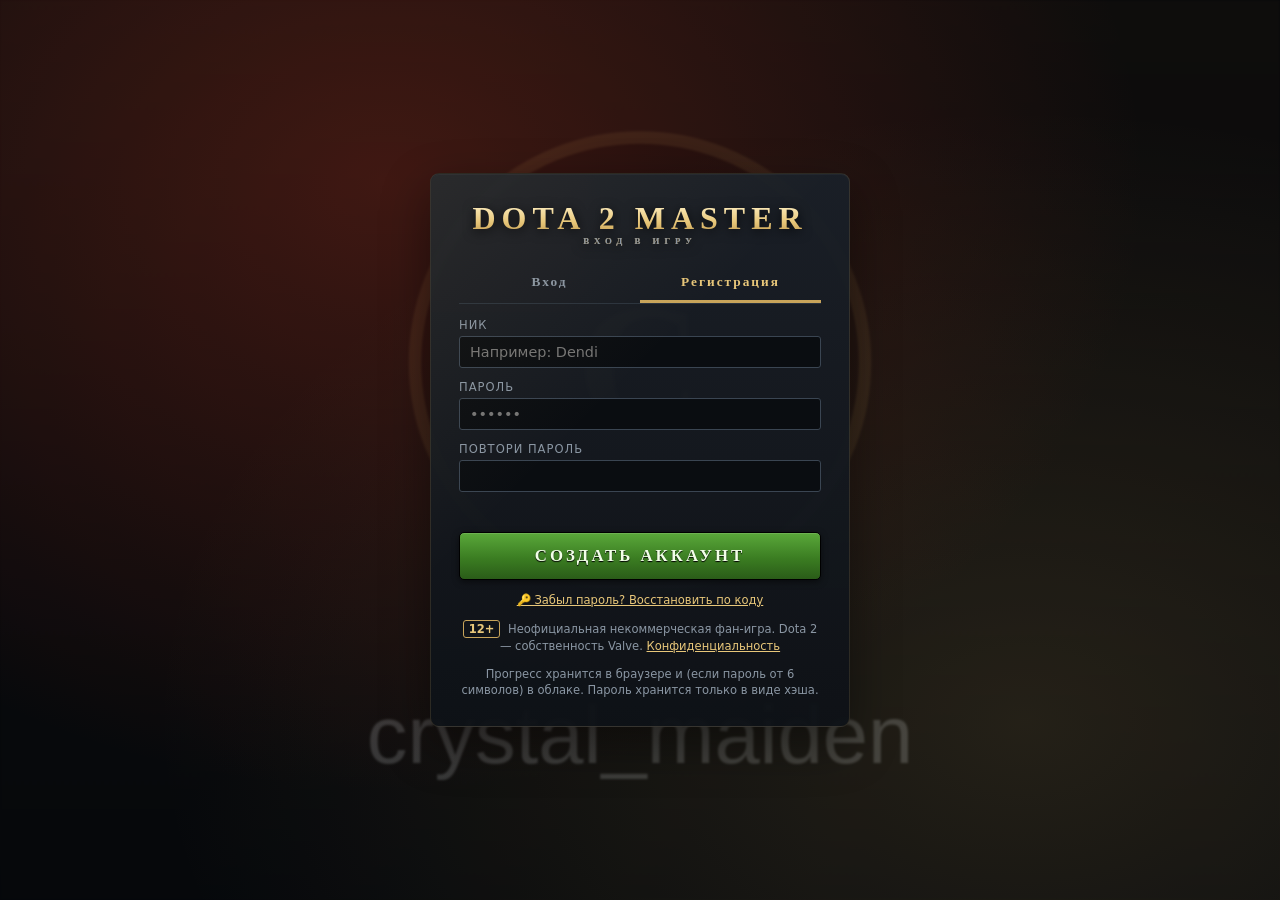
==== commit c12edc1c: "Add files via upload" ====
--- a/index.html
+++ b/index.html
@@ -6,7 +6,7 @@
 <meta name="referrer" content="no-referrer">
 <meta http-equiv="Content-Security-Policy" content="default-src 'self'; script-src 'self'; style-src 'self' 'unsafe-inline' https://fonts.googleapis.com; font-src 'self' https://fonts.gstatic.com data:; img-src 'self' data: blob: https:; media-src 'self' data: blob: https:; connect-src 'self' https://*.googleapis.com https://*.firebasedatabase.app https://*.firebaseio.com; frame-src https://open.spotify.com; worker-src 'self'; manifest-src 'self'; base-uri 'self'; form-action 'self'; object-src 'none'">
 <title>Dota 2 Master — фан-игра по Dota 2: герои, арена, слоты, PvP</title>
-<meta name="description" content="Бесплатная браузерная фан-игра по Dota 2: прокачивай героев на рулетке, собирай скины и снаряжение, проходи арену из 100 уровней, сражайся в PvP и выполняй задания сезона. Без доната.">
+<meta name="description" content="Бесплатная браузерная фан-игра по Dota 2: прокачивай героев на рулетке, собирай скины и снаряжение, проходи арену из 200 уровней, сражайся в PvP и выполняй задания сезона. Без доната.">
 <meta name="theme-color" content="#0b0e12">
 <meta name="color-scheme" content="dark">
 <link rel="icon" type="image/svg+xml" href="favicon.svg">
@@ -17,7 +17,7 @@
 <meta property="og:type" content="website">
 <meta property="og:site_name" content="Dota 2 Master">
 <meta property="og:title" content="Dota 2 Master — фан-игра по Dota 2">
-<meta property="og:description" content="Герои, арена на 100 уровней, слоты, Invoker Game, PvP и сезоны. Бесплатно, прямо в браузере.">
+<meta property="og:description" content="Герои, арена на 200 уровней, слоты, Invoker Game, PvP и сезоны. Бесплатно, прямо в браузере.">
 <meta property="og:image" content="https://dota2masterr.github.io/dota2-master/og-image.png">
 <meta property="og:image:width" content="1200">
 <meta property="og:image:height" content="630">
@@ -28,6 +28,7 @@
 <link rel="preconnect" href="https://fonts.googleapis.com">
 <link href="https://fonts.googleapis.com/css2?family=Cinzel:wght@500;700;900&family=Roboto+Condensed:wght@400;500;700&display=swap" rel="stylesheet">
 <link rel="stylesheet" href="css/style.css">
+<link rel="stylesheet" href="css/redesign.css">
 </head>
 <body data-tab="home">
 
@@ -61,41 +62,25 @@
     <nav class="nav" id="nav">
       <button data-tab="home" data-click="switchTab('home')">Главная</button>
       <button data-tab="heroes" data-click="switchTab('heroes')">Герои</button>
-      <button data-tab="slots" data-click="switchTab('slots')">Слоты</button>
       <button data-tab="collection" data-click="switchTab('collection')">Арсенал</button>
-      <button data-tab="upgrade" data-click="switchTab('upgrade')">Апгрейдер</button>
-      <button data-tab="arena" data-click="switchTab('arena')">Арена</button>
-      <button data-tab="rogue" data-click="switchTab('rogue')">Путь Древнего</button>
-      <button data-tab="invoker" data-click="switchTab('invoker')">Invoker Game</button>
+      <button data-tab="play" class="nav-group" data-click="openGroup('play')">▶ Играть</button>
+      <button data-tab="shop" class="nav-group" data-click="openGroup('shop')">🛒 Лавка</button>
       <button data-tab="quests" data-click="switchTab('quests')">Задания</button>
-      <button data-tab="chests" data-click="switchTab('chests')">Сундуки</button>
-      <button data-tab="games" data-click="switchTab('games')">Мини-игры</button>
-      <button data-tab="online" data-click="switchTab('online')">Онлайн</button>
     </nav>
     <div class="userbox">
+      <div class="hstats"><div class="hstat" title="Сила стака — 5 героев в бою">⚔ <b id="st-stack">0</b></div><div class="hstat" title="Сила всех героев">Σ <b id="st-power">0</b></div></div>
       <div class="cur-chip" title="Кристаллы" id="gems-chip"></div>
+      <button class="btn gold sm" id="free-btn" data-click="freeGems()">+500</button>
+      <div class="seg hseg" title="Скорость анимаций"><button id="spd-slow" data-click="setSpeed('slow')" title="Медленно">🐢</button><button id="spd-fast" data-click="setSpeed('fast')" title="Быстро">⚡</button></div>
+      <button class="btn ghost sm" id="install-btn" style="display:none" data-click="installApp()" title="Установить как приложение">📱</button>
+      <button class="btn ghost sm" data-click="openSettings()" title="Настройки">⚙</button>
       <div class="profile-chip" data-click="openProfile()" title="Профиль">
         <img id="pc-img" alt="">
         <div><div class="nick" id="pc-nick">—</div><div class="lvl" id="pc-sub">профиль</div></div>
       </div>
     </div>
   </div>
-</div>
-<div class="subbar">
-  <div class="wrap">
-    <div class="stat">⚔ Сила стака <b id="st-stack">0</b></div>
-    <div class="stat">Σ Сила всех <b id="st-power">0</b></div>
-    <div class="stat">🎨 Предметов <b id="st-items">0</b></div>
-    <div class="stat">🎰 Круток <b id="st-spins">0</b></div>
-    <div class="stat">🏟 Арена <b id="st-arena">1</b>/100</div>
-    <div class="spacer"></div>
-    <button class="btn gold sm" id="free-btn" data-click="freeGems()">+500</button>
-    <div class="seg" title="Скорость анимаций"><button id="spd-slow" data-click="setSpeed('slow')">🐢 Медленно</button><button id="spd-fast" data-click="setSpeed('fast')">⚡ Быстро</button></div>
-    <button class="btn ghost sm" data-click="upgradeAll()" title="Все герои +1 уровень">⬆ Улучшить всех</button>
-    <button class="btn ghost sm" data-click="refreshUI()" title="Обновить">🔄</button>
-    <button class="btn ghost sm" id="install-btn" style="display:none" data-click="installApp()" title="Установить как приложение">📱</button>
-    <button class="btn ghost sm" data-click="openSettings()" title="Настройки">⚙</button>
-  </div>
+  <div class="groupbar" id="groupbar"></div>
 </div>
 
 <div class="wrap">
@@ -106,7 +91,7 @@
     <div class="bg-heroes" id="home-heroes"></div>
     <div class="txt">
       <h1>DOTA 2 MASTER</h1>
-      <p>Качай героев на рулетке, выбивай скины и снаряжение в четырёх слот-машинах, улучшай предметы и проведи свою команду через <b>100 уровней арены</b> — от верхнего лайна до мида.</p>
+      <p>Качай героев на рулетке, выбивай скины и снаряжение в четырёх слот-машинах, улучшай предметы и проведи свою команду через <b>200 уровней арены</b> — от верхнего лайна до Трона Тьмы.</p>
       <button class="btn green big" data-click="switchTab('arena')">В БОЙ</button>
       <button class="btn ghost" style="margin-left:6px" data-click="switchTab('heroes')">Герои</button>
     </div>
@@ -130,7 +115,7 @@
 <section class="tab" id="tab-heroes">
   <div class="heroes-layout">
     <div class="panel">
-      <div class="panel-h"><h2>Выбери героя</h2><span class="muted" id="hero-count" style="font-size:.8rem"></span></div>
+      <div class="panel-h"><h2>Выбери героя</h2><span class="muted" id="hero-count" style="font-size:.8rem"></span><button class="btn gold sm" style="margin-left:auto" data-click="upgradeAll()" title="Все герои +1 уровень">⬆ Улучшить всех</button></div>
       <div class="panel-b">
         <div id="hod-heroes"></div>
         <div class="attr-filter" id="attr-filter"></div>
@@ -142,7 +127,7 @@
       <div class="sel-preview" id="sel-preview"><div class="muted" style="width:100%">Выбери героя слева</div></div>
       <div class="wheel-wrap" id="hero-wheel"></div>
       <div class="batch">Круток подряд:
-        <select id="spin-count"><option value="1">1</option><option value="3">3</option><option value="5">5</option><option value="10">10</option></select>
+        <select id="spin-count"><option value="1">1</option><option value="3">3</option><option value="5">5</option><option value="10">10</option><option value="25">25</option><option value="50">50</option></select>
       </div>
       <button class="btn green big" id="spin-btn" disabled data-click="spinHero()">КРУТИТЬ</button>
       <div class="cost-line">Цена крутки: <b id="spin-cost">—</b> · <span id="spin-status">или <kbd>Пробел</kbd></span></div>
@@ -242,7 +227,6 @@
     <div>
       <div class="panel" style="margin-bottom:14px"><div class="panel-h"><h3>Рошан</h3></div><div class="panel-b" id="roshan-box"></div></div>
       <div class="panel" style="margin-bottom:14px"><div class="panel-h"><h3>🤝 Пати-боссы (кооп вдвоём)</h3></div><div class="panel-b" id="coop-box"></div></div>
-      <div class="panel" style="margin-bottom:14px"><div class="panel-h"><h3>Файты</h3></div><div class="panel-b" id="fights-box"></div></div>
       <div class="panel"><div class="panel-h"><h3>Синергии стака</h3></div><div class="panel-b" id="syn-box"></div></div>
     </div>
   </div>
@@ -262,20 +246,20 @@
         <div class="muted" style="font-size:.72rem;letter-spacing:2px;text-transform:uppercase">Цель</div>
         <img id="inv-spell-img" alt="">
         <div class="sn" id="inv-spell-name">—</div>
-        <div class="muted" id="inv-spell-hint" style="font-size:.85rem">Нажми Start</div>
+        <div class="muted" id="inv-spell-hint" style="font-size:.85rem">Нажми «Старт» или пробел</div>
         <div class="inv-next" id="inv-next"></div>
       </div>
       <div class="orbs"><div class="orb" id="orb0"></div><div class="orb" id="orb1"></div><div class="orb" id="orb2"></div></div>
       <div class="invoked" id="invoked"><div class="slotx"></div><div class="slotx"></div></div>
       <div class="skillbar" id="skillbar"></div>
       <div style="display:flex;justify-content:center;gap:8px;flex-wrap:wrap">
-        <button class="btn green" id="inv-start" data-click="invStart()">▶ Start</button>
+        <button class="btn green" id="inv-start" data-click="invToggle()">▶ Старт</button>
         <button class="btn" data-click="invClear()">⌫ Очистить сферы</button>
-        <button class="btn red" data-click="invStop()">Stop</button>
       </div>
       <div id="inv-feedback" style="text-align:center;min-height:28px;margin-top:10px;font-family:Cinzel;font-weight:700"></div>
-      <div class="muted" style="text-align:center;font-size:.75rem">Клавиши <kbd>Q</kbd> <kbd>W</kbd> <kbd>E</kbd> <kbd>R</kbd> · Backspace — очистить · порядок сфер не важен</div>
-    </div>
+      <div class="muted" style="text-align:center;font-size:.75rem">Клавиши <kbd>Q</kbd> <kbd>W</kbd> <kbd>E</kbd> <kbd>R</kbd> · <kbd>Пробел</kbd> — старт/стоп · Backspace — очистить · порядок сфер не важен</div>
+    </div>
+    <div class="panel panel-b" id="inv-surv-board" style="display:none;margin-top:12px"></div>
     <div class="sec-title">Рецепты</div>
     <div class="recipes" id="recipes"></div>
   </div>
@@ -341,6 +325,8 @@
 <script src="js/data-skills.js"></script>
 <script src="js/data-talents.js"></script>
 <script src="js/core.js"></script>
+<script src="js/data-cosmetics.js"></script>
+<script src="js/cosmetics.js"></script>
 <script src="js/guard.js"></script>
 <script src="js/heroes.js"></script>
 <script src="js/skills.js"></script>
@@ -359,6 +345,7 @@
 <script src="js/coop.js"></script>
 <script src="js/daily.js"></script>
 <script src="js/progression.js"></script>
+<script src="js/earn.js"></script>
 <script src="js/ui-fx.js"></script>
 <script src="js/changelog.js"></script>
 <script src="js/account.js"></script>
--- a/css/style.css
+++ b/css/style.css
@@ -895,3 +895,129 @@
 .tr-look{margin:6px 14px 0;background:none;border:none;color:#9aa6b2;font-size:.72rem;letter-spacing:1px;text-transform:uppercase;cursor:pointer;min-height:32px}
 .tr-look:hover{color:#fff}
 .tr-head{flex-wrap:wrap}
+
+/* 2.4.7: фоны «Пути Древнего» (сгенерированы игроком) */
+body[data-tab="rogue"]{--tab-bg:url('../assets/rogue/bg-map.webp')}
+body[data-tab="rogue"][data-rbg="act1"]{--tab-bg:url('../assets/rogue/bg-act1.webp')}
+body[data-tab="rogue"][data-rbg="act2"]{--tab-bg:url('../assets/rogue/bg-act2.webp')}
+body[data-tab="rogue"][data-rbg="act3"]{--tab-bg:url('../assets/rogue/bg-act3.webp')}
+body[data-tab="rogue"][data-rbg="abyss"]{--tab-bg:url('../assets/rogue/bg-abyss.webp')}
+.rg-map{background:linear-gradient(rgba(20,14,8,.35),rgba(20,14,8,.45)),url('../assets/rogue/bg-map.webp') center/cover;border:1px solid #5a4020}
+.rg-map .rg-node{box-shadow:0 3px 10px rgba(0,0,0,.6)}
+.rg-fight.f-act1{background:linear-gradient(rgba(0,0,0,.25),rgba(0,0,0,.55)),url('../assets/rogue/bg-act1.webp') center/cover}
+.rg-fight.f-act2{background:linear-gradient(rgba(0,0,0,.25),rgba(0,0,0,.55)),url('../assets/rogue/bg-act2.webp') center/cover}
+.rg-fight.f-act3{background:linear-gradient(rgba(0,0,0,.25),rgba(0,0,0,.55)),url('../assets/rogue/bg-act3.webp') center/cover}
+.rg-fight.f-abyss{background:linear-gradient(rgba(0,0,0,.25),rgba(0,0,0,.55)),url('../assets/rogue/bg-abyss.webp') center/cover}
+/* ===== 2.4.8: картинки «Защиты башен» ===== */
+body[data-tab="games"][data-game="tower"]{--tab-bg:url('../assets/tower/bg-menu.webp')}
+.a-ico,.tw-ico{width:1.15em;height:1.15em;vertical-align:-.2em;object-fit:contain}
+.tw-ico2{width:1.6em;height:1.6em;vertical-align:-.45em;object-fit:contain}
+.tw-aimg{width:56px;height:56px;object-fit:contain;filter:drop-shadow(0 2px 6px #000)}
+.tw-simg{width:64px;height:64px;object-fit:contain;filter:drop-shadow(0 3px 6px rgba(0,0,0,.6))}
+.tw-slot.ready .tw-simg{animation:ultgood .6s infinite alternate}
+.tw-card.fr-common,.tw-card.fr-rare,.tw-card.fr-epic{background-size:100% 100%;background-repeat:no-repeat;border-color:transparent}
+.tw-card.fr-common{background-image:url('../assets/tower/card-frame-common.webp'),linear-gradient(#1e242c,#12161b)}
+.tw-card.fr-rare{background-image:url('../assets/tower/card-frame-rare.webp'),linear-gradient(#1a2232,#10141d)}
+.tw-card.fr-epic{background-image:url('../assets/tower/card-frame-epic.webp'),linear-gradient(#251a32,#140f1d)}
+.tw-card img{object-fit:contain}
+.tw-emob{padding:2px}.tw-emob-img{width:34px;height:34px;object-fit:contain;display:block;margin:auto}
+.tw-emo{background:none;padding:0}.tw-emo-img{width:84px;height:84px;object-fit:contain;filter:drop-shadow(0 4px 10px rgba(0,0,0,.7))}
+.tw-mana{overflow:visible}.tw-mico{position:absolute;left:-10px;top:50%;transform:translateY(-50%);width:28px;height:28px;object-fit:contain;z-index:3;filter:drop-shadow(0 1px 3px #000)}
+.tw-banner{display:block;width:min(420px,90%);margin:0 auto -18px;filter:drop-shadow(0 6px 14px #000)}
+.tw-card img[src*="assets/tower"]{border-radius:0;object-fit:contain;width:46px;height:46px;filter:drop-shadow(0 2px 3px #000)}
+.tw-next img[src*="assets/tower"]{border-radius:0;object-fit:contain}
+.tw-card.sel.sel{border-color:#ffd36a}
+/* ===== 2.4.8: картинки «Пути Древнего» ===== */
+.rg-nimg{width:44px;height:44px;object-fit:contain;display:block;margin:auto;filter:drop-shadow(0 2px 4px #000)}
+.rg-node.t-boss .rg-nimg{width:58px;height:58px}
+.rg-foeimg{width:100%;height:100%;object-fit:contain;filter:drop-shadow(0 4px 8px rgba(0,0,0,.7))}
+.rg-scene{margin:-12px -12px 10px;border-radius:6px 6px 0 0;overflow:hidden;max-height:240px}
+.rg-sceneimg{width:100%;height:240px;object-fit:cover;display:block;mask-image:linear-gradient(#000 70%,transparent);-webkit-mask-image:linear-gradient(#000 70%,transparent)}
+.rg-fx{position:absolute;inset:0;display:flex;align-items:center;justify-content:center;pointer-events:none;z-index:4;animation:rgfx .6s ease-out forwards}
+.rg-fximg{width:90%;max-width:140px;object-fit:contain}
+@keyframes rgfx{0%{opacity:0;transform:scale(.5)}25%{opacity:1;transform:scale(1.05)}100%{opacity:0;transform:scale(1.25)}}
+.rg-pic img.rg-foeimg{height:72px;object-fit:contain;border-radius:0}
+.rg-unit.boss .rg-pic img.rg-foeimg{height:110px}
+.rg-bossintro{text-align:center;margin-bottom:6px}.rg-bossimg{width:220px;height:220px;object-fit:contain;filter:drop-shadow(0 0 24px rgba(255,80,40,.5))}
+/* ===== 2.4.9: сокровищницы Dota, шмотки, моделька героя ===== */
+.tr-img{width:100%;height:100%;object-fit:contain;display:block;transition:transform .3s;filter:drop-shadow(0 8px 14px rgba(0,0,0,.6))}
+.tr-card:hover .tr-img{transform:scale(1.06)}
+.tr-imgs{display:flex;gap:4px;justify-content:center;flex-wrap:wrap;padding:0 8px 6px}
+.tr-imgs img{width:34px;height:23px;object-fit:cover;border:1px solid #444;border-radius:2px;background:#11151a;opacity:.85}
+.tr-imgs img.own,.prev-row img.own{opacity:.35;filter:grayscale(.7)}
+.tr-tabs{display:flex;gap:6px;flex-wrap:wrap;margin:0 0 12px}
+.tr-pv-top{display:flex;gap:10px;align-items:center;margin-bottom:6px}.tr-pv-top img{width:110px;height:72px;object-fit:contain}
+.case-card.bonus{box-shadow:inset 0 0 0 2px #ade55c,0 0 14px rgba(173,229,92,.45)}
+.hero-visual.skinned img{object-fit:contain;background:radial-gradient(ellipse at 50% 60%,#2a3038,#0d1015)}
+.hero-visual .skin-lbl{position:absolute;left:6px;right:6px;bottom:6px;font-size:.72rem;text-align:center;background:rgba(0,0,0,.6);padding:3px 6px;border-radius:3px;text-shadow:0 1px 2px #000}
+.hero-visual{position:relative}
+.lo-model{width:150px;height:190px;object-fit:contain;border:1px solid var(--gold3);background:radial-gradient(ellipse at 50% 70%,#2a3038,#0d1015);border-radius:3px}
+
+/* ===== 2.6: экспедиции ===== */
+.exp-grid{display:grid;grid-template-columns:repeat(auto-fill,minmax(260px,1fr));gap:12px;margin-bottom:14px}
+.exp-slot{display:flex;flex-direction:column;gap:8px}
+.exp-h{display:flex;gap:10px;align-items:center}.exp-h img{width:72px;height:40px;object-fit:cover;border:1px solid var(--gold3);border-radius:3px}
+.exp-opts{display:flex;gap:6px;flex-wrap:wrap}
+.exp-slot select{width:100%}
+
+/* ===== 2.7: файты в арене ===== */
+.loc-sep{grid-column:1/-1;width:100%;flex-basis:100%;font-family:Cinzel;font-size:.72rem;letter-spacing:2px;text-transform:uppercase;color:var(--gold2);margin:8px 0 2px}
+.loc-tab.fight-tab{background-size:cover}
+/* 2.7.2: бонусные спины в слотах */
+.fs-row{margin-top:8px;padding:6px 10px;border-radius:8px;background:rgba(228,174,57,.14);border:1px solid rgba(228,174,57,.5);color:#ffe2a0;font-size:.85rem}
+.fs-ov{position:fixed;inset:0;z-index:9000;background:rgba(5,8,14,.82);display:flex;align-items:center;justify-content:center;padding:14px}
+.fs-box{width:min(560px,100%);background:linear-gradient(180deg,#1f2330,#12151d);border:2px solid #e4ae39;border-radius:14px;padding:18px;text-align:center;box-shadow:0 0 40px rgba(228,174,57,.35)}
+.fs-title{font-family:Cinzel,serif;font-size:1.5rem;color:#ffd36a;margin-bottom:4px;text-shadow:0 0 12px rgba(255,211,106,.6)}
+.fs-wheel{position:relative;overflow:hidden;margin:14px 0 8px;height:84px;border-radius:10px;background:#0b0d13;border:1px solid #333a4a}
+.fs-mark{position:absolute;left:50%;top:0;bottom:0;width:3px;margin-left:-1.5px;background:#ffd36a;z-index:2;box-shadow:0 0 10px #ffd36a}
+.fs-strip{display:flex;height:100%;align-items:center;will-change:transform}
+.fs-cell{flex:0 0 66px;height:66px;margin:0 4px;border:2px solid;border-radius:10px;display:flex;align-items:center;justify-content:center;font-size:1.9rem;font-weight:800;background:rgba(255,255,255,.04)}
+.fs-cell.hit{background:rgba(255,211,106,.22);transform:scale(1.08);transition:transform .25s}
+.fs-res{font-size:1.05rem;margin:6px 0 12px;min-height:1.4em}
+/* 2.8: текст нельзя выделять (кроме полей ввода) */
+body{-webkit-user-select:none;user-select:none;-webkit-touch-callout:none}
+input,textarea,select,[contenteditable="true"]{-webkit-user-select:text;user-select:text}
+/* 2.8: шапка — сила, баланс, бесплатные кристаллы */
+.userbox{display:flex;align-items:center;gap:8px;flex-wrap:wrap}
+.hstats{display:flex;gap:6px}
+.hstat{padding:4px 9px;border:1px solid rgba(216,181,109,.22);border-radius:6px;background:rgba(0,0,0,.25);font-size:.8rem;color:#c9b88f;white-space:nowrap}
+.hstat b{color:#f1d99a;font-variant-numeric:tabular-nums}
+.hseg button{padding:4px 8px;min-width:32px}
+#free-btn{white-space:nowrap}
+/* 2.8: группы вкладок «Играть» и «Лавка» */
+.nav button.nav-group{color:#f1d99a}
+.groupbar{display:none;background:linear-gradient(180deg,rgba(28,24,16,.92),rgba(14,16,20,.92));border-top:1px solid rgba(216,181,109,.18);border-bottom:1px solid rgba(216,181,109,.18)}
+.groupbar.on{display:block}
+.groupbar .wrap{display:flex;gap:6px;flex-wrap:wrap;padding:6px 14px}
+.groupbar button{background:rgba(255,255,255,.03);border:1px solid rgba(255,255,255,.08);color:#c9c2b0;border-radius:6px;padding:7px 14px;font-family:'Roboto Condensed',sans-serif;font-size:.85rem;letter-spacing:.5px;cursor:pointer;min-height:38px}
+.groupbar button:hover{border-color:rgba(216,181,109,.35);color:#fff}
+.groupbar button.active{border-color:rgba(216,181,109,.5);background:linear-gradient(180deg,rgba(117,85,39,.45),rgba(55,43,27,.6));color:#f1d99a}
+/* 2.8: счётчик круток рулетки */
+.wheel-wrap{position:relative}
+.spin-counter{position:absolute;top:6px;right:6px;z-index:5;padding:6px 10px;border-radius:8px;background:rgba(0,0,0,.72);border:1px solid #d8b56d;color:#fff;font-family:Cinzel,serif;font-size:1.25rem;line-height:1;text-align:center;pointer-events:none}
+.spin-counter b{color:#ffd36a}
+.spin-counter small{display:block;font-family:'Roboto Condensed',sans-serif;font-size:.6rem;color:#c9b88f;letter-spacing:.5px;margin-top:2px}
+/* 2.8: аватары в таблицах и у друзей */
+.bd-ava{display:inline-block;width:24px;height:24px;border-radius:5px;vertical-align:-7px;margin-right:6px;object-fit:cover;border:1px solid rgba(216,181,109,.35);background:#0b0f14;text-align:center;line-height:22px;font-size:.8rem}
+.bd-ava.none{opacity:.55}
+.fr-who{display:inline-flex;align-items:center;gap:4px;flex-wrap:wrap}
+/* 2.8: сторона Тьмы (арена 101–200) */
+.loc-tab.dire,.dire.g-top,.dire.g-bot,.dire.g-jungle,.dire.g-mid{filter:hue-rotate(-35deg) saturate(.75) brightness(.8)}
+.loc-tab.dire{box-shadow:inset 0 0 0 1px rgba(200,60,40,.35)}
+@media (max-width:800px){.hstat{font-size:.72rem;padding:3px 6px}.hseg{display:none}.groupbar button{padding:6px 10px;font-size:.78rem}}
+.profile-chip .lvl{all:unset;display:block;font-size:.7rem;color:var(--muted);line-height:1.2;white-space:nowrap;max-width:140px;overflow:hidden;text-overflow:ellipsis}
+.profile-chip .nick{line-height:1.2}
+@media (max-width:600px){
+  .topnav .wrap>.userbox{flex:1 1 100%;margin-left:0;justify-content:flex-end;gap:5px;flex-wrap:nowrap}
+  .userbox .hstats{margin-right:auto;gap:4px}
+  .userbox .cur-chip{font-size:.8rem}
+  #free-btn{padding:4px 7px;font-size:.7rem}
+  .profile-chip{padding:2px 4px 2px 2px}.profile-chip .nick{max-width:56px;font-size:.75rem}
+}
+@media (max-width:600px){
+  .topnav .userbox .profile-chip>div{display:none}
+  .topnav .userbox #free-btn{padding:2px 6px;min-width:0}
+  .topnav .userbox #free-btn img{width:12px;height:12px}
+  .topnav .userbox .btn.ghost.sm{padding:2px 6px;min-width:0}
+  .topnav .userbox .hstat{padding:2px 5px;font-size:.68rem}
+}
--- a/css/redesign.css
+++ b/css/redesign.css
@@ -0,0 +1,181 @@
+/* Dota 2 Master — visual refresh for Profile, Online and Tower
+   Add after css/style.css in index.html. No game logic or saved data is changed. */
+:root {
+  --ui-bg: #090d12;
+  --ui-panel: #151c25;
+  --ui-panel-2: #10161e;
+  --ui-line: rgba(190, 157, 94, .22);
+  --ui-gold: #d8b56d;
+  --ui-gold-bright: #f1d99a;
+  --ui-muted: #98a5b3;
+  --ui-glow: 0 18px 48px rgba(0,0,0,.42);
+}
+
+/* Shared polish */
+.panel { border-color: rgba(184, 151, 91, .18); border-radius: 9px; box-shadow: inset 0 1px 0 rgba(255,255,255,.035), var(--ui-glow); }
+.panel::before { border-radius: inherit; background: linear-gradient(135deg,rgba(224,184,108,.075),transparent 42%); }
+.panel-h { border-bottom-color: var(--ui-line); }
+.btn { border-radius: 5px; transition: transform .16s ease, filter .16s ease, border-color .16s ease; }
+.btn:hover:not(:disabled) { transform: translateY(-1px); }
+
+/* PROFILE */
+.pf-card {
+  position: relative;
+  isolation: isolate;
+  overflow: hidden;
+  min-height: 132px;
+  gap: 18px;
+  padding: 18px;
+  border: 1px solid rgba(220,177,99,.42);
+  border-radius: 10px;
+  background:
+    radial-gradient(ellipse at 88% 12%, rgba(177,69,42,.25), transparent 42%),
+    linear-gradient(115deg, rgba(35,43,53,.98), rgba(13,18,25,.98) 65%);
+  box-shadow: inset 0 1px 0 rgba(255,255,255,.07), 0 16px 38px rgba(0,0,0,.38);
+}
+.pf-card::after {
+  content: "";
+  position: absolute;
+  z-index: -1;
+  inset: 0 0 0 auto;
+  width: 42%;
+  opacity: .18;
+  background: linear-gradient(90deg,transparent,rgba(216,181,109,.12)), repeating-linear-gradient(135deg,transparent 0 14px,rgba(255,255,255,.035) 14px 15px);
+  mask-image: linear-gradient(90deg,transparent,#000);
+}
+.pf-ava img {
+  width: 116px;
+  height: 116px;
+  object-fit: cover;
+  border: 2px solid var(--ui-gold);
+  border-radius: 8px;
+  box-shadow: 0 0 0 4px rgba(216,181,109,.09), 0 8px 22px rgba(0,0,0,.45);
+}
+.pf-main { min-width: 0; }
+.pf-nick { font-size: clamp(1.35rem, 3vw, 1.9rem); letter-spacing: 1.5px; line-height: 1.2; }
+.pf-rank { margin-top: 9px; border-radius: 4px; padding: 4px 11px; background: rgba(0,0,0,.22); letter-spacing: .7px; }
+.pf-stats { grid-template-columns: repeat(3,minmax(0,1fr)); gap: 9px; margin: 12px 0; }
+.pf-st {
+  position: relative;
+  min-height: 86px;
+  justify-content: center;
+  gap: 3px;
+  padding: 10px 7px;
+  border: 1px solid rgba(151,166,181,.14);
+  border-radius: 7px;
+  background: linear-gradient(160deg,rgba(30,40,51,.92),rgba(13,18,24,.95));
+}
+.pf-st span { font-size: 1.2rem; filter: drop-shadow(0 2px 5px rgba(0,0,0,.55)); }
+.pf-st b { font-size: 1.08rem; color: var(--ui-gold-bright); font-variant-numeric: tabular-nums; }
+.pf-st small { font-size: .68rem; letter-spacing: .55px; text-transform: uppercase; }
+.pf-top { gap: 7px; padding: 13px; border: 1px solid rgba(151,166,181,.13); border-radius: 8px; background: rgba(5,9,14,.34); }
+.pf-top > .muted { color: var(--ui-gold); font-family: Cinzel,Georgia,serif; font-size: .76rem; letter-spacing: 1.5px; text-transform: uppercase; }
+.pf-hero { min-height: 48px; padding: 6px 8px; border: 1px solid rgba(255,255,255,.055); border-radius: 5px; background: rgba(255,255,255,.025); }
+.pf-hero img { width: 72px; height: 40px; border: 1px solid rgba(216,181,109,.22); }
+.pf-hero span { font-weight: 700; }
+.pf-edit { margin-top: 12px; border-top-color: var(--ui-line); }
+.pf-edit summary { color: var(--ui-gold-bright); font-weight: 700; }
+.profile-heroes img { border-radius: 5px; }
+
+/* ONLINE */
+.online-grid { grid-template-columns: minmax(0,1.1fr) minmax(0,.9fr); gap: 14px; align-items: stretch; }
+.online-grid > .panel {
+  overflow: hidden;
+  padding: 18px;
+  border: 1px solid rgba(184,151,91,.2);
+  border-radius: 9px;
+  background: linear-gradient(155deg,rgba(27,36,47,.97),rgba(12,17,24,.98));
+}
+.online-grid > .panel:first-child { background: radial-gradient(ellipse at 90% 0%,rgba(72,120,164,.14),transparent 50%),linear-gradient(155deg,#1c2834,#10161e 72%); }
+.online-grid .cinzel { text-shadow: 0 3px 16px rgba(0,0,0,.55); }
+.online-grid .btn.big { width: 100%; min-height: 50px; margin-top: 14px !important; letter-spacing: 1.8px; }
+.online-grid .field { margin-top: 10px; }
+.online-grid input, .online-grid select { min-height: 40px; border-radius: 5px; }
+.online-grid .muted { line-height: 1.5; }
+#online-host > .sec-title { margin-top: 24px; }
+#online-host .sec-title { color: var(--ui-gold-bright); }
+#online-host #board { overflow-x: auto; border-radius: 8px; }
+table.board { min-width: 720px; font-variant-numeric: tabular-nums; }
+table.board th { position: sticky; top: 0; z-index: 1; padding: 12px 11px; color: #c2ad82; background: #151d27; border-bottom: 1px solid rgba(216,181,109,.24); }
+table.board td { padding: 10px 11px; border-bottom: 1px solid rgba(255,255,255,.055); }
+table.board tr:nth-child(even) td { background: rgba(255,255,255,.018); }
+table.board tr:hover td { background: rgba(216,181,109,.055); }
+table.board tr.me td { background: rgba(200,164,90,.15); box-shadow: inset 0 1px rgba(216,181,109,.12); }
+#online-host .friends-box, #online-host #fr-list { margin-top: 16px; }
+
+/* TOWER — lobby, progression, deck and collection screens */
+.tw-menu { gap: 14px; }
+.tw-arena {
+  position: relative;
+  overflow: hidden;
+  min-height: 88px;
+  gap: 15px;
+  padding: 14px 18px;
+  border: 1px solid rgba(218,177,99,.34);
+  border-radius: 9px;
+  background: radial-gradient(ellipse at 8% 50%,rgba(185,57,36,.22),transparent 50%),linear-gradient(105deg,rgba(42,42,37,.95),rgba(17,23,30,.98) 72%);
+  box-shadow: inset 0 1px 0 rgba(255,255,255,.06), 0 10px 26px rgba(0,0,0,.25);
+}
+.tw-aimg { width: 58px; height: 58px; object-fit: contain; filter: drop-shadow(0 5px 10px rgba(0,0,0,.6)); }
+.tw-arena b { color: var(--ui-gold-bright); font-family: Cinzel,Georgia,serif; font-size: 1.12rem; letter-spacing: .8px; }
+.tw-arena .muted { margin-top: 4px; font-size: .78rem; }
+.tw-tabs { gap: 5px; padding: 5px; border: 1px solid rgba(255,255,255,.07); border-radius: 8px; background: rgba(4,8,12,.42); }
+.tw-tabs button { min-height: 42px; border: 1px solid transparent; border-radius: 5px; padding: 8px 13px; font-family: 'Roboto Condensed',sans-serif; letter-spacing: .7px; }
+.tw-tabs button.active { border-color: rgba(216,181,109,.32); background: linear-gradient(180deg,rgba(117,85,39,.42),rgba(55,43,27,.55)); color: var(--ui-gold-bright); }
+.tw-floor { padding: 18px; border: 1px solid rgba(216,181,109,.24); border-radius: 9px; background: radial-gradient(ellipse at 95% 0%,rgba(172,61,39,.17),transparent 50%),linear-gradient(135deg,#1b242e,#10161e); line-height: 1.7; }
+.tw-floor b { color: var(--ui-gold-bright); font-family: Cinzel,Georgia,serif; font-size: 1.75rem; }
+.tw-menu > .rg-row2 { gap: 10px; flex-wrap: wrap; }
+.tw-menu > .rg-row2 .btn { min-height: 44px; }
+.tw-menu > .rg-row2 .btn.green.big { min-width: min(100%,300px); }
+.tw-deck { grid-template-columns: repeat(4,minmax(0,1fr)); gap: 10px; padding: 12px; border: 1px solid rgba(255,255,255,.07); border-radius: 9px; background: rgba(4,8,12,.35); }
+.tw-deck .tw-card { min-height: 112px; padding: 8px 5px; border-radius: 7px; transition: transform .15s ease,border-color .15s ease,filter .15s ease; }
+.tw-deck .tw-card:hover { transform: translateY(-3px); border-color: var(--ui-gold); filter: brightness(1.12); }
+.tw-deck .tw-card img { width: 58px; height: 58px; }
+.tw-deck .tw-card small { max-width: 100%; font-size: .68rem; }
+.tw-cards { grid-template-columns: repeat(auto-fill,minmax(270px,1fr)); gap: 10px; }
+.tw-ccard { align-items: center; gap: 12px; padding: 10px; border-radius: 8px; background: linear-gradient(145deg,rgba(30,40,51,.9),rgba(12,17,23,.9)); border-color: rgba(255,255,255,.09); }
+.tw-ccard .tw-card { min-width: 68px; min-height: 88px; border-radius: 7px; }
+.tw-ccard .tw-card img { width: 48px; height: 48px; }
+.tw-cinfo { font-size: .84rem; line-height: 1.4; }
+.tw-cinfo > b { color: #f0e4c9; }
+.tw-cinfo .muted { margin-top: 3px; line-height: 1.4; }
+.tw-prog { height: 15px; border-radius: 4px; }
+.tw-prog span { line-height: 15px; }
+.tw-slots { gap: 10px; margin: 12px 0; }
+.tw-slot { min-height: 120px; border-radius: 8px; background: linear-gradient(145deg,rgba(30,40,51,.7),rgba(9,13,18,.8)); transition: border-color .15s ease,transform .15s ease; }
+.tw-slot:not(.empty):hover { transform: translateY(-2px); border-color: var(--ui-gold); }
+.tw-slot.ready { box-shadow: 0 0 0 1px rgba(122,211,90,.25),0 0 22px rgba(108,197,63,.2); }
+.tw-shop { gap: 10px; }
+.tw-shopi { padding: 13px; border-radius: 8px; background: linear-gradient(145deg,rgba(30,40,51,.85),rgba(12,17,23,.92)); border-color: rgba(255,255,255,.09); }
+.tw-road { gap: 7px; }
+.tw-rstep, .tw-quest { min-height: 50px; padding: 8px 12px; border-radius: 7px; background: linear-gradient(100deg,rgba(28,38,49,.75),rgba(13,18,24,.78)); border-color: rgba(255,255,255,.075); }
+.tw-rstep.got, .tw-quest.got { border-color: rgba(122,211,90,.24); }
+.tw-odds { padding: 7px 10px; border-radius: 5px; background: rgba(255,255,255,.025); line-height: 1.45; }
+
+/* Small screens */
+@media (max-width: 800px) {
+  .online-grid { grid-template-columns: 1fr; }
+  .pf-card { align-items: flex-start; }
+  .pf-ava img { width: 88px; height: 88px; }
+  .pf-stats { grid-template-columns: repeat(2,minmax(0,1fr)); }
+  .tw-deck { grid-template-columns: repeat(4,minmax(0,1fr)); gap: 6px; padding: 8px; }
+  .tw-deck .tw-card { min-height: 94px; }
+  .tw-deck .tw-card img { width: 46px; height: 46px; }
+}
+@media (max-width: 480px) {
+  .pf-card { gap: 11px; padding: 12px; }
+  .pf-ava img { width: 72px; height: 72px; }
+  .pf-nick { font-size: 1.1rem; letter-spacing: .5px; overflow-wrap: anywhere; }
+  .pf-stats { gap: 6px; }
+  .pf-st { min-height: 76px; padding: 8px 4px; }
+  .pf-st b { font-size: .95rem; }
+  .tw-arena { gap: 10px; padding: 10px; }
+  .tw-aimg { width: 44px; height: 44px; }
+  .tw-tabs { display: grid; grid-template-columns: repeat(2,minmax(0,1fr)); }
+  .tw-tabs button { padding: 7px 5px; font-size: .68rem; }
+  .tw-deck .tw-card { min-height: 82px; }
+  .tw-deck .tw-card img { width: 38px; height: 38px; }
+  .tw-deck .tw-card small { font-size: .56rem; }
+  .tw-slots { grid-template-columns: repeat(2,minmax(0,1fr)); }
+  .tw-cards { grid-template-columns: 1fr; }
+}
